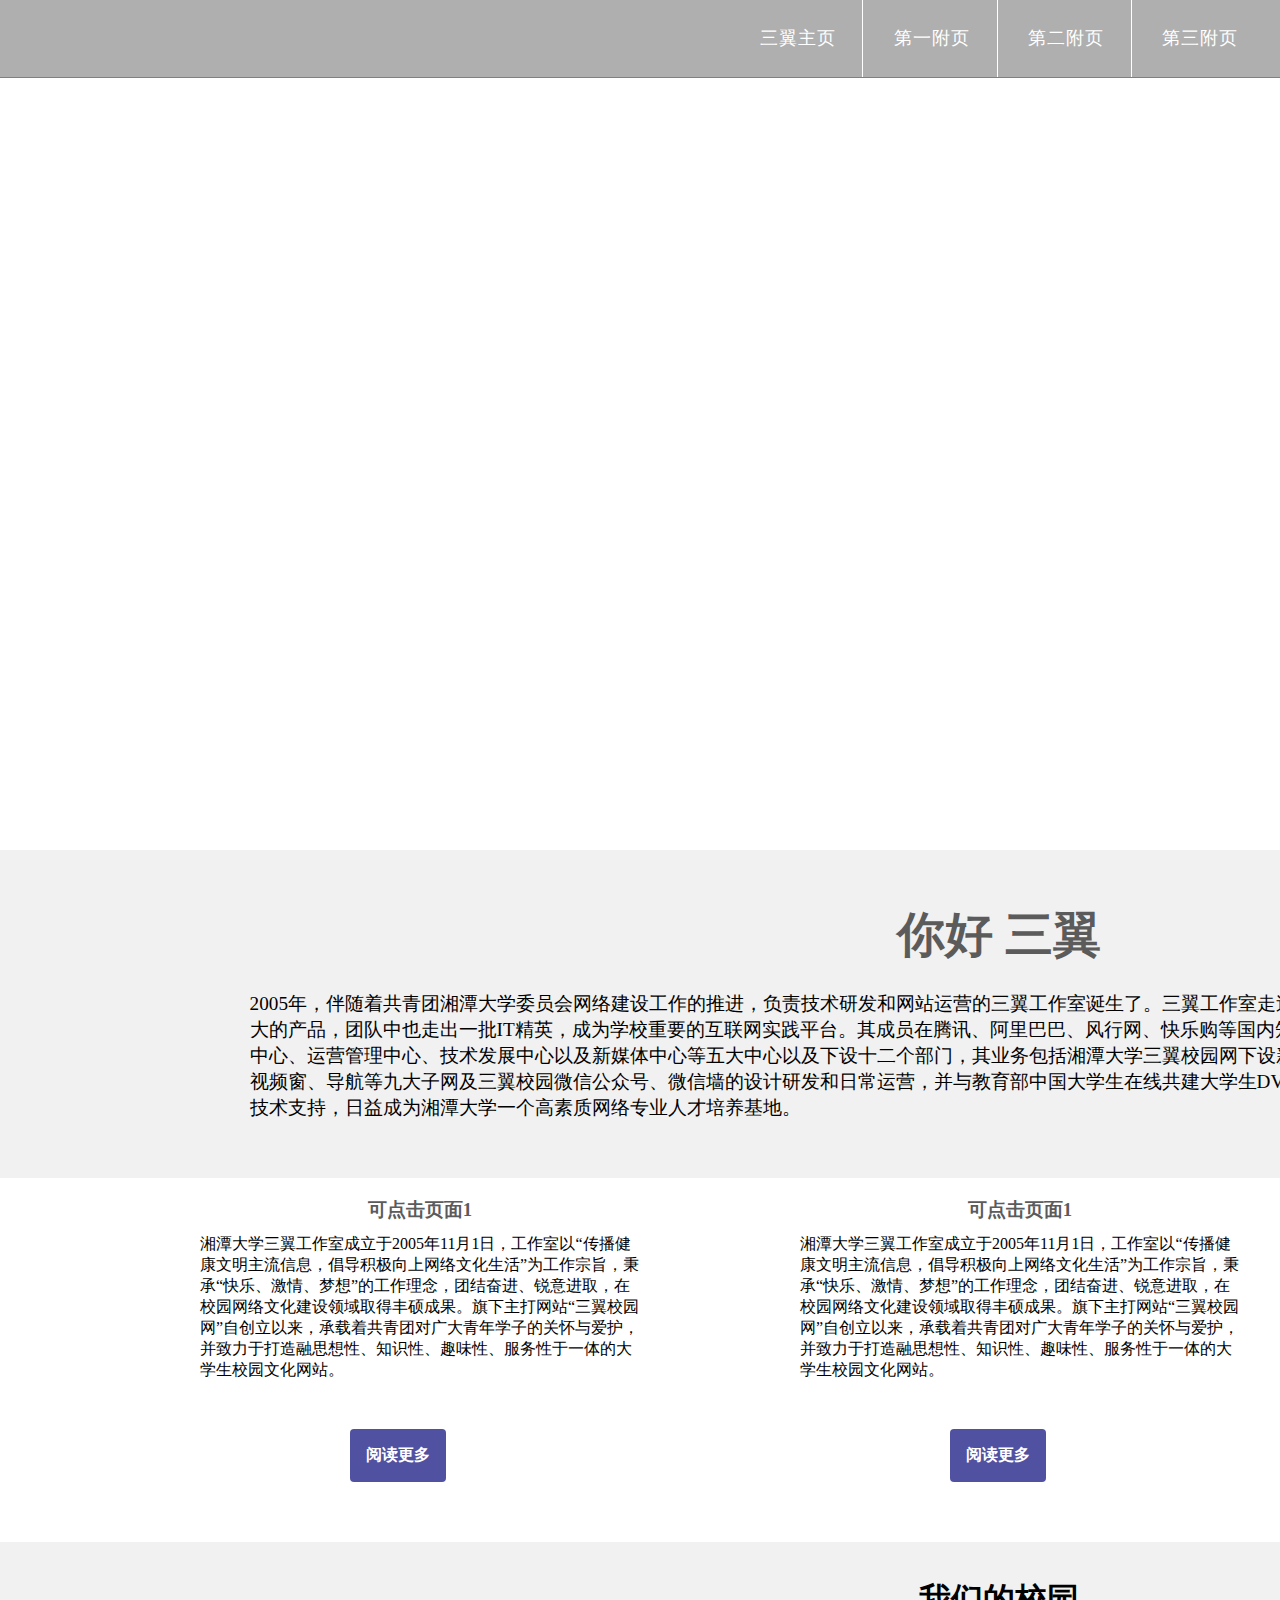
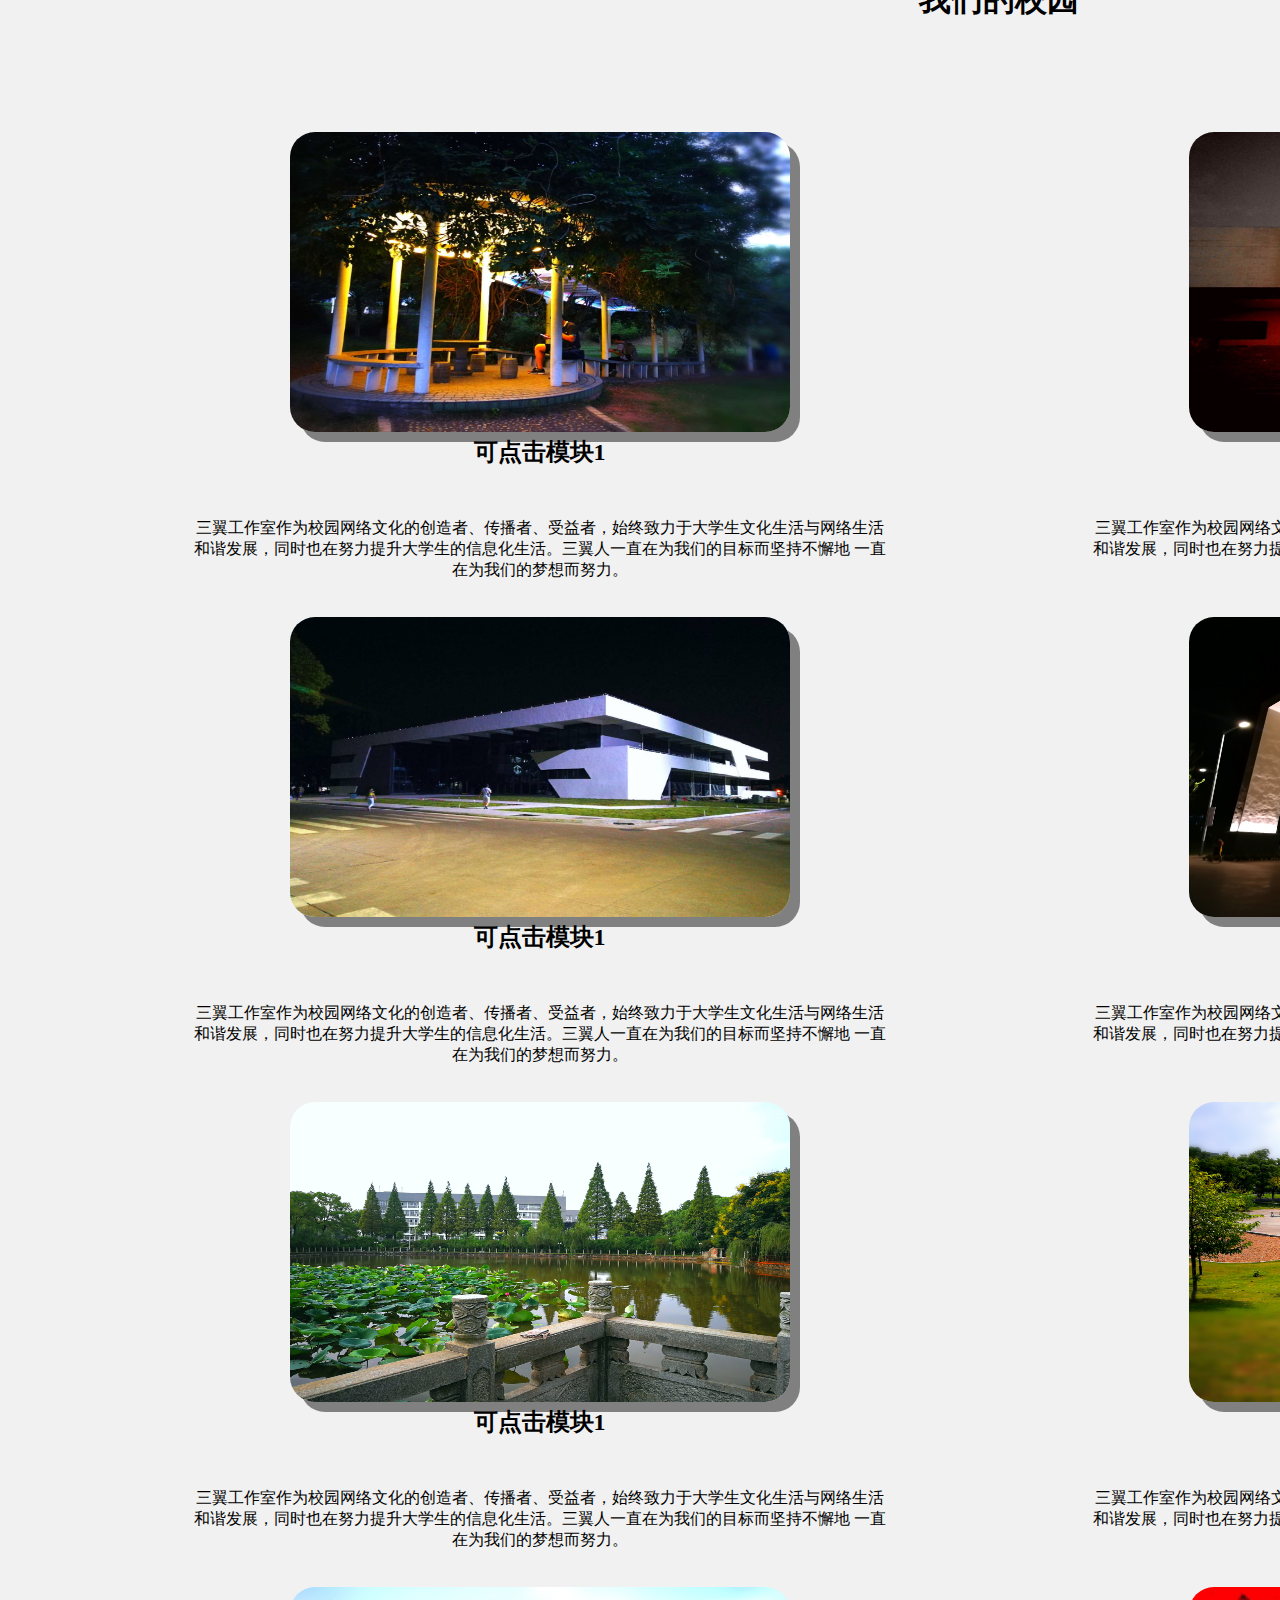
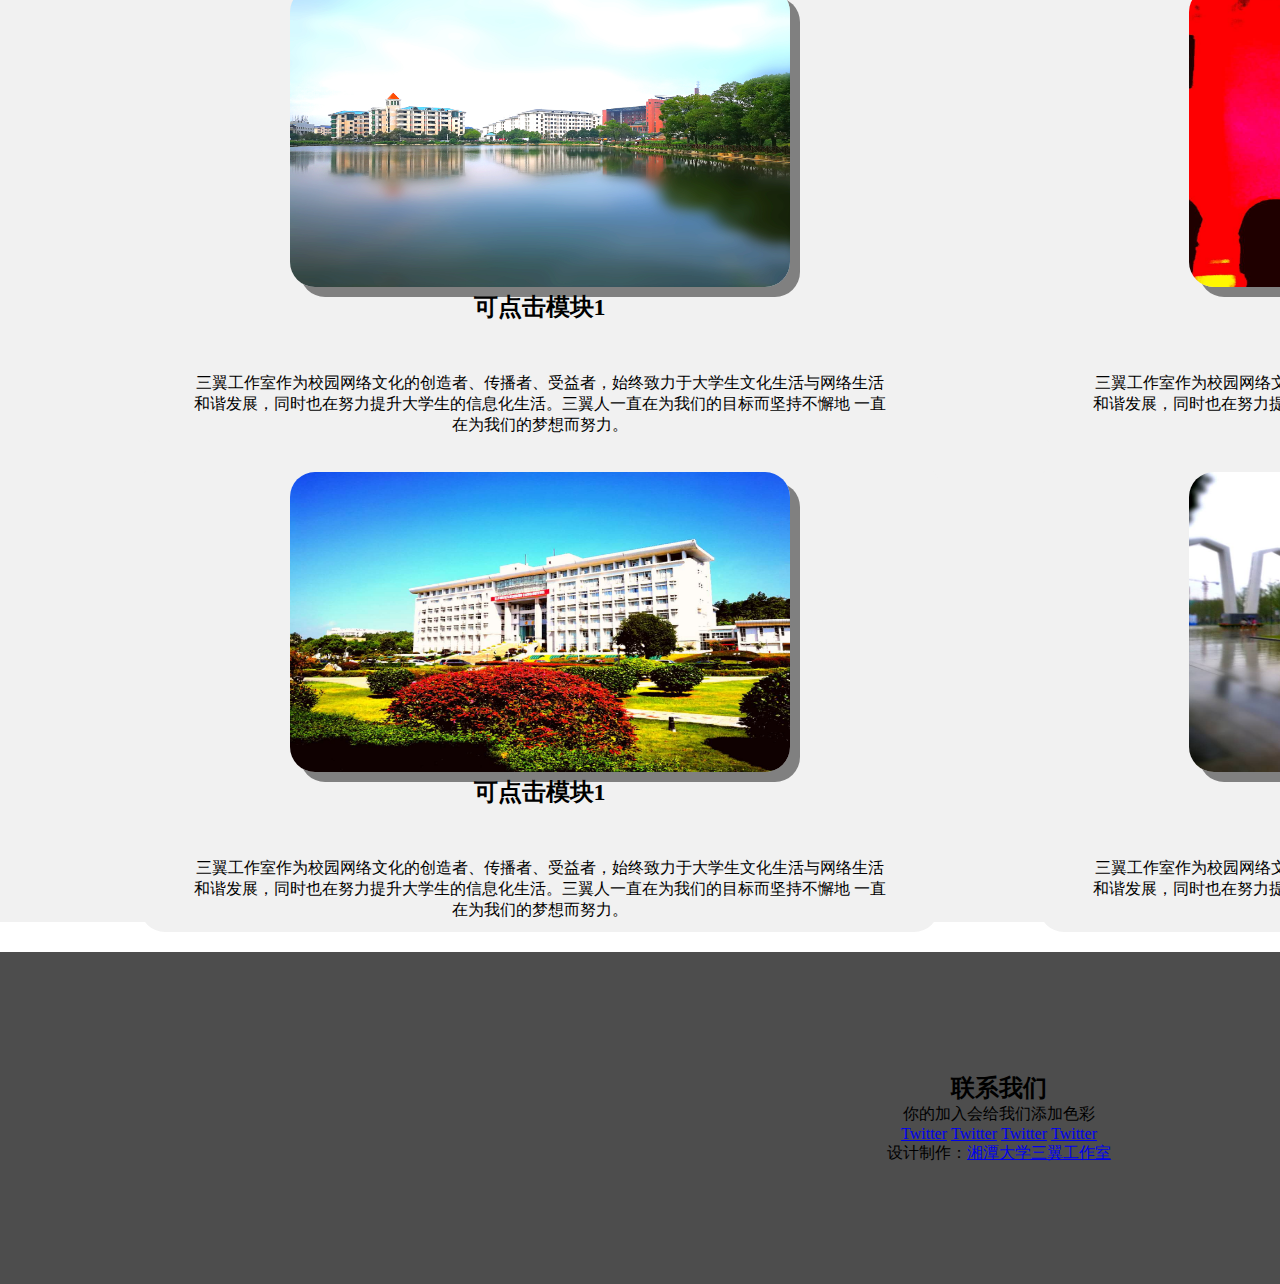
==== index.html @ d040e648 "Add files via upload" ====
<!DOCTYPE html>
<html>
<head>
	<title>三翼-校园</title>
	<meta charset="utf-8">
	<link rel="stylesheet" type="text/css" href="css/css01.css"/>

</head>
<body class="homepage">
		<!-- 头部 -->
		<div id="header">
			<div id="nav-wrapper"> 
				<!-- 链接 -->
				<nav id="nav">
					<ul>
						<li class="active"><a href="index.html">三翼主页</a></li>
						<li><a href="#">第一附页</a></li>
						<li><a href="#">第二附页</a></li>
						<li><a href="#">第三附页</a></li>
					</ul>
				</nav>
			</div>
			
			<div class="containe0"> 
				
				<!-- 三翼标志 -->
				<div id="logo">
					<h1><a href="#">三翼·校园</a></h1>
					<br>
					<span class="tag">制作者：苏梓鑫</span>
				</div>
			</div>
		</div>

	<!-- 特色 -->
		<div id="featured" style="background-color: #f1f1f1">
			<div class="container1">


					<h2 style="text-align: center; font-size: 3em;">你好 三翼</h2>
					<p class="p1">
						2005年，伴随着共青团湘潭大学委员会网络建设工作的推进，负责技术研发和网站运营的三翼工作室诞生了。三翼工作室走过十一载春秋，研发并运营了一系列服务师生，服务湘大的产品，团队中也走出一批IT精英，成为学校重要的互联网实践平台。其成员在腾讯、阿里巴巴、风行网、快乐购等国内知名互联网企业工作。其下设行政管理中心、信息传播中心、运营管理中心、技术发展中心以及新媒体中心等五大中心以及下设十二个部门，其业务包括湘潭大学三翼校园网下设新闻、资讯、七点、电台、二手街、文库、静态电影、视频窗、导航等九大子网及三翼校园微信公众号、微信墙的设计研发和日常运营，并与教育部中国大学生在线共建大学生DV网，并为湘潭大学学工在线、校友会网、团委网等提供技术支持，日益成为湘潭大学一个高素质网络专业人才培养基地。
					</p>
					

					<div class="row">
						<div class="u">
							<h3>可点击页面1</h3>
							<p>湘潭大学三翼工作室成立于2005年11月1日，工作室以“传播健康文明主流信息，倡导积极向上网络文化生活”为工作宗旨，秉承“快乐、激情、梦想”的工作理念，团结奋进、锐意进取，在校园网络文化建设领域取得丰硕成果。旗下主打网站“三翼校园网”自创立以来，承载着共青团对广大青年学子的关怀与爱护，并致力于打造融思想性、知识性、趣味性、服务性于一体的大学生校园文化网站。</p>
							<a href="#" class="button1">阅读更多</a>
						</div>

						<div class="u">
							<h3>可点击页面1</h3>
							<p>湘潭大学三翼工作室成立于2005年11月1日，工作室以“传播健康文明主流信息，倡导积极向上网络文化生活”为工作宗旨，秉承“快乐、激情、梦想”的工作理念，团结奋进、锐意进取，在校园网络文化建设领域取得丰硕成果。旗下主打网站“三翼校园网”自创立以来，承载着共青团对广大青年学子的关怀与爱护，并致力于打造融思想性、知识性、趣味性、服务性于一体的大学生校园文化网站。</p>
							<a href="#" class="button1">阅读更多</a>
						</div>

						<div class="u">
							<h3>可点击页面1</h3>
							<p>湘潭大学三翼工作室成立于2005年11月1日，工作室以“传播健康文明主流信息，倡导积极向上网络文化生活”为工作宗旨，秉承“快乐、激情、梦想”的工作理念，团结奋进、锐意进取，在校园网络文化建设领域取得丰硕成果。旗下主打网站“三翼校园网”自创立以来，承载着共青团对广大青年学子的关怀与爱护，并致力于打造融思想性、知识性、趣味性、服务性于一体的大学生校园文化网站。</p>
							<a href="#" class="button1">阅读更多</a>
						</div>


					</div>
			</div>
		</div>
		
			
	<!-- 主要内容 -->


		<div class="main"  >
			<br><br>
			<h1 style="text-align: center;">我们的校园</h2>



				<aside id="left">
				<div class="img">
			<a href="#" class="image2"><img src="img/light.jpg" width="500px" height="300px"   alt="图片加载失败"></a><br>
				<header>
					<h2>可点击模块1</h2>
				</header>
				<p>三翼工作室作为校园网络文化的创造者、传播者、受益者，始终致力于大学生文化生活与网络生活和谐发展，同时也在努力提升大学生的信息化生活。三翼人一直在为我们的目标而坚持不懈地	一直在为我们的梦想而努力。</p>
		</div>

		<div class="img">
			<a href="#" class="image2"><img src="img/canteen.jpg" width="500px" height="300px"   alt="图片加载失败"></a><br>
				<header>
					<h2>可点击模块1</h2>
				</header>
				<p>三翼工作室作为校园网络文化的创造者、传播者、受益者，始终致力于大学生文化生活与网络生活和谐发展，同时也在努力提升大学生的信息化生活。三翼人一直在为我们的目标而坚持不懈地	一直在为我们的梦想而努力。</p>
		</div>
		<div class="img">
			<a href="#" class="image1"><img src="img/bird.jpg" width="500px" height="300px"   alt="图片加载失败"></a><br>
				<header>
					<h2>可点击模块1</h2>
				</header>
				<p>三翼工作室作为校园网络文化的创造者、传播者、受益者，始终致力于大学生文化生活与网络生活和谐发展，同时也在努力提升大学生的信息化生活。三翼人一直在为我们的目标而坚持不懈地	一直在为我们的梦想而努力。</p>
		</div>

		<div class="img">
			<a href="#" class="image1"><img src="img/lake.jpg" width="500px" height="300px"  alt="图片加载失败"></a><br>
				<header>
					<h2>可点击模块1</h2>
				</header>
				<p>三翼工作室作为校园网络文化的创造者、传播者、受益者，始终致力于大学生文化生活与网络生活和谐发展，同时也在努力提升大学生的信息化生活。三翼人一直在为我们的目标而坚持不懈地	一直在为我们的梦想而努力。</p>
		</div>

		<div class="img">
			<a href="#" class="image1"><img src="img/library.jpg" width="500px" height="300px"   alt="图片加载失败"></a><br>
				<header>
					<h2>可点击模块1</h2>
				</header>
				<p>三翼工作室作为校园网络文化的创造者、传播者、受益者，始终致力于大学生文化生活与网络生活和谐发展，同时也在努力提升大学生的信息化生活。三翼人一直在为我们的目标而坚持不懈地	一直在为我们的梦想而努力。</p>
		</div>

				</aside>
				<aside id="right">
				<div class="img">
			<a href="#" class="image1"><img src="img/club.jpg" width="500px" height="300px"   alt="图片加载失败"></a><br>
				<header>
					<h2>可点击模块1</h2>
				</header>
				<p>三翼工作室作为校园网络文化的创造者、传播者、受益者，始终致力于大学生文化生活与网络生活和谐发展，同时也在努力提升大学生的信息化生活。三翼人一直在为我们的目标而坚持不懈地	一直在为我们的梦想而努力。</p>
		</div>
		<div class="img">
			<a href="#" class="image1"><img src="img/gate.jpg" width="500px" height="300px"   alt="图片加载失败"></a><br>
				<header>
					<h2>可点击模块1</h2>
				</header>
				<p>三翼工作室作为校园网络文化的创造者、传播者、受益者，始终致力于大学生文化生活与网络生活和谐发展，同时也在努力提升大学生的信息化生活。三翼人一直在为我们的目标而坚持不懈地	一直在为我们的梦想而努力。</p>
		</div>

		<div class="img">
			<a href="#" class="image1"><img src="img/ground.jpg" width="500px" height="300px"  alt="图片加载失败"></a><br>
				<header>
					<h2>可点击模块1</h2>
				</header>
				<p>三翼工作室作为校园网络文化的创造者、传播者、受益者，始终致力于大学生文化生活与网络生活和谐发展，同时也在努力提升大学生的信息化生活。三翼人一直在为我们的目标而坚持不懈地	一直在为我们的梦想而努力。</p>
		</div>

		<div class="img">
			<a href="#" class="image3"><img src="img/believe.jpg" width="500px" height="300px"  alt="图片加载失败"></a><br>
				<header>
					<h2>可点击模块1</h2>
				</header>
				<p>三翼工作室作为校园网络文化的创造者、传播者、受益者，始终致力于大学生文化生活与网络生活和谐发展，同时也在努力提升大学生的信息化生活。三翼人一直在为我们的目标而坚持不懈地	一直在为我们的梦想而努力。</p>
		</div>
		<div class="img">
			<a href="#" class="image3"><img src="img/solider.jpg" width="500px" height="300px"  alt="图片加载失败"></a><br>
				<header>
					<h2>可点击模块1</h2>
				</header>
				<p>三翼工作室作为校园网络文化的创造者、传播者、受益者，始终致力于大学生文化生活与网络生活和谐发展，同时也在努力提升大学生的信息化生活。三翼人一直在为我们的目标而坚持不懈地	一直在为我们的梦想而努力。</p>
		</div>
				</aside>


		
		
</div>
						
					





	<!-- 引脚 -->
		<div id="footer">
			<div class="container">
				<section>
					<header>
						<h2>联系我们</h2>
						<span class="byline">你的加入会给我们添加色彩</span>
					</header>
					<ul class="contact">
						<li><a href="#" class="fa fa-twitter"><span>Twitter</span></a></li>
						<li><a href="#" class="fa fa-twitter"><span>Twitter</span></a></li>
						<li><a href="#" class="fa fa-twitter"><span>Twitter</span></a></li>
						<li><a href="#" class="fa fa-twitter"><span>Twitter</span></a></li>
					</ul>
				</section>
			</div>
			<div id="copyright">
			<div class="container">
				设计制作：<a href="#">湘潭大学三翼工作室</a>
			</div>
		</div>

		</div>
		<hr/>

	<!-- 版权 -->
		
</body>
</html>
---- css/css01.css ----
*{
	margin: 0;
	padding: 0;
}

/*基础*/
body{
	/*background:#F5F5F5;*/
	margin: 0 auto;
	width: 1998px;
}






/*主体*/
/*header*/

#header
{
	padding: 18em 10em 20em 10em;
	position: relative;
	background: url(../gate.jpg) no-repeat top center;
	background-attachment: fixed;
	background-size: cover;
	text-align:center;
}

#header:before
{
    position: absolute;
    left: 0;
    top: 0;
    width: 100%;
    height: 100%;
    background: rgba(64,64,64,0.1);
}


.homepage #header
{
	position: 12em 0 10em 0;
}

/*logo*/

#logo
{
	position: relative;
	z-index: 1;
}

#logo h1
{
}

#logo a
{
	display: inline-block;
	text-decoration: none;
	font-weight: 200;
	line-height: 1em;
	font-size: 6em;
	color:#fff;
	letter-spacing: -0.05em;
	font-family: Microsoft JhengHei;
	margin: 0 0 0 0;
	font-weight: border;
}

#logo span
{
	position: relative;
	top: 10px;
	font-size:1.5em;
	color: #fff;
	font-weight: bolder;
}


.p1
{
	margin-left: 8em;
	margin-right: 8em;
	padding-left: 15em;
	padding-right: 15em;
	font-size: 1.2em;
}

/*nav*/
#nav
{
}

#nav-wrapper
{	
	background: rgba(96,96,96,0.5);
	position: absolute;
	top: 0;
	left: 0;
	width: 100%;
	border-bottom: 1px grey solid;
}

#nav > ul
{
	margin: 0;
	padding: 0;
	text-align: center;
}

#nav > ul > li
{
	display: inline-block;
	border-right: 1px  white solid;
}

#nav > ul > li:last-child
{
	padding-right: 0;
	border-right: none;
}

#nav > ul > li > a
{
	display: inline-block;
	padding: 1.5em 1.5em;
	letter-spacing: 0.06em;
	text-decoration: none;
	font-size: 1.1em;
	color: #fff;


}

#nav li.active a
{
	color: #fff;
}

#nav > ul > li > ul
{
	display: none;
}

#feature
{
	padding:1.5em 0;
	font-size: 1.6em;

}

#feature .container
{
	margin-bottom: 3em;
}

#feature p
{
	line-height: 2em;
	font-size: 1.2em;
	text-align: center;
}

.row .u
{
/*	border:1px grey solid;*/
	display: inline-block;
	/*overflow: hidden;*/
	float: left;
	width: 600px;
	position: relative;
	left: 120px;
}

.u h3
{
	color: #5b5b5b;
	font-weight: bolder;
	padding-top: 1em;
	padding-bottom: 0.6em;
	text-align: center;
}

.button1
{
	display: inline-block;
	color: white;
	background-color: #5151a2;
	text-decoration: none;
	font-weight: bolder;
	position: relative;
	left: 220px;
	padding:1em 1em 1em 1em;
	border-radius: 0.25em;
	margin: 0px 10px 10px 10px;
}



 .container1 h2 
{
	padding-top: 1.1em;
	padding-bottom: 0.5em;
	color: #5b5b5b;
	font-family: Microsoft JhengHei;
}

.container1 p
{
	padding-right: 5em;
	padding-left: 5em;
	font-family: Microsoft JhengHei;
	padding-bottom: 3em;
}

/*.u1
{
	padding: 50px 10px 10px 50px;
	display: inline-block;
	float: left;
	position: relative;
	overflow: hidden;
	width: 200px;
	height: 150px;
}*/
.main
{
	display: inline-block;
	clear: left;
	background-color: #f1f1f1;
	/*border:2px red solid;*/
	/*z-index:-1;*/
	position: relative;
	top: 50px;
	font-family: Microsoft JhengHei;
	border-radius:(25px 25px 0 0)
}

.img
{
	/*border:2px blue solid;*/
	width: 80%;
	height: 450px;
	padding: 10px 0px 10px 0px;
	/*margin-bottom: 0px;*/
	display: inline-block;
	float: left;
	overflow: hidden;
	text-align: center;
	position: relative;
	top: 100px;
	left: 90px;
	background-color:  #f1f1f1;
	margin-left:0px;
	margin-bottom: 15px;
	/*box-shadow: 15px 20px black;*/
	border-radius:25px;
	/*background-color: grey;*/
}

.img img
{
	border-radius: 25px;
	box-shadow: 10px 10px grey;
}



.main p
{
	padding: 50px 50px 50px 50px;

}



/*引脚*/

#footer
{
	font-family: Microsoft JhengHei;
	position: relative;
	bottom: -80px;
	background-color: #4d4d4d;
	/*border:2px red solid;*/
	clear: left;
	padding-bottom: 50px;
	margin-bottom:0px;
	text-align: center;
	padding: 120px 0 120px 0;
	text-decoration: none;
}

li
{
	display: inline-block;
}


/*版权*/

#copyright .copyright
{
	text-align: center;
	position: relative;
	display: inline-block;
	background-color: yellow;
	text-decoration: none;
}


#left,#right
		{
			float: left;
			text-align: center;
			height:2500px;

		}

		#left
		{
			width: 50%;
			background-color:#f1f1f1;
			/*background-image: url(../bondconstruct.jpg);*/
			position: relative;
			left: 50px;

		}

		#right
		{
			width: 50%;
			background-color:#f1f1f1;
			/*background-image: url(../bondconstruct.jpg);*/
			position: relative;
			right: 50px;
		}
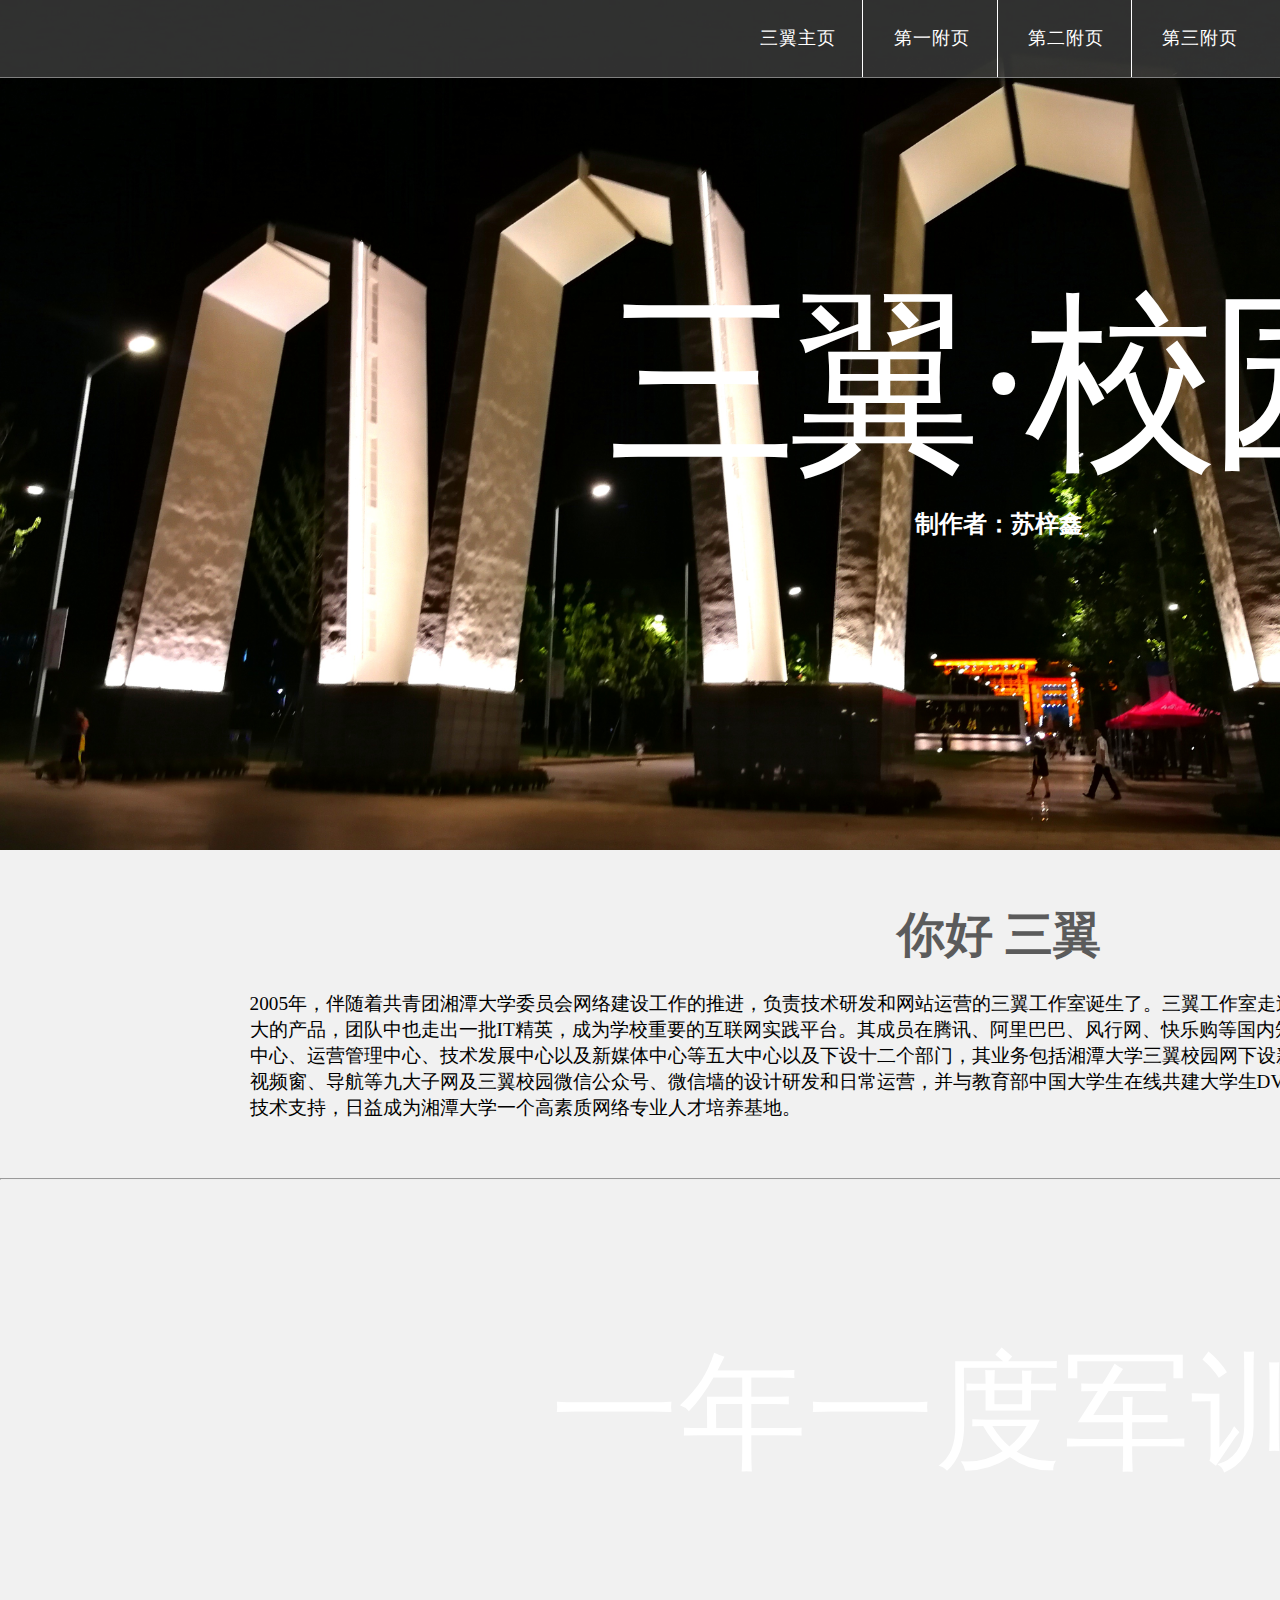
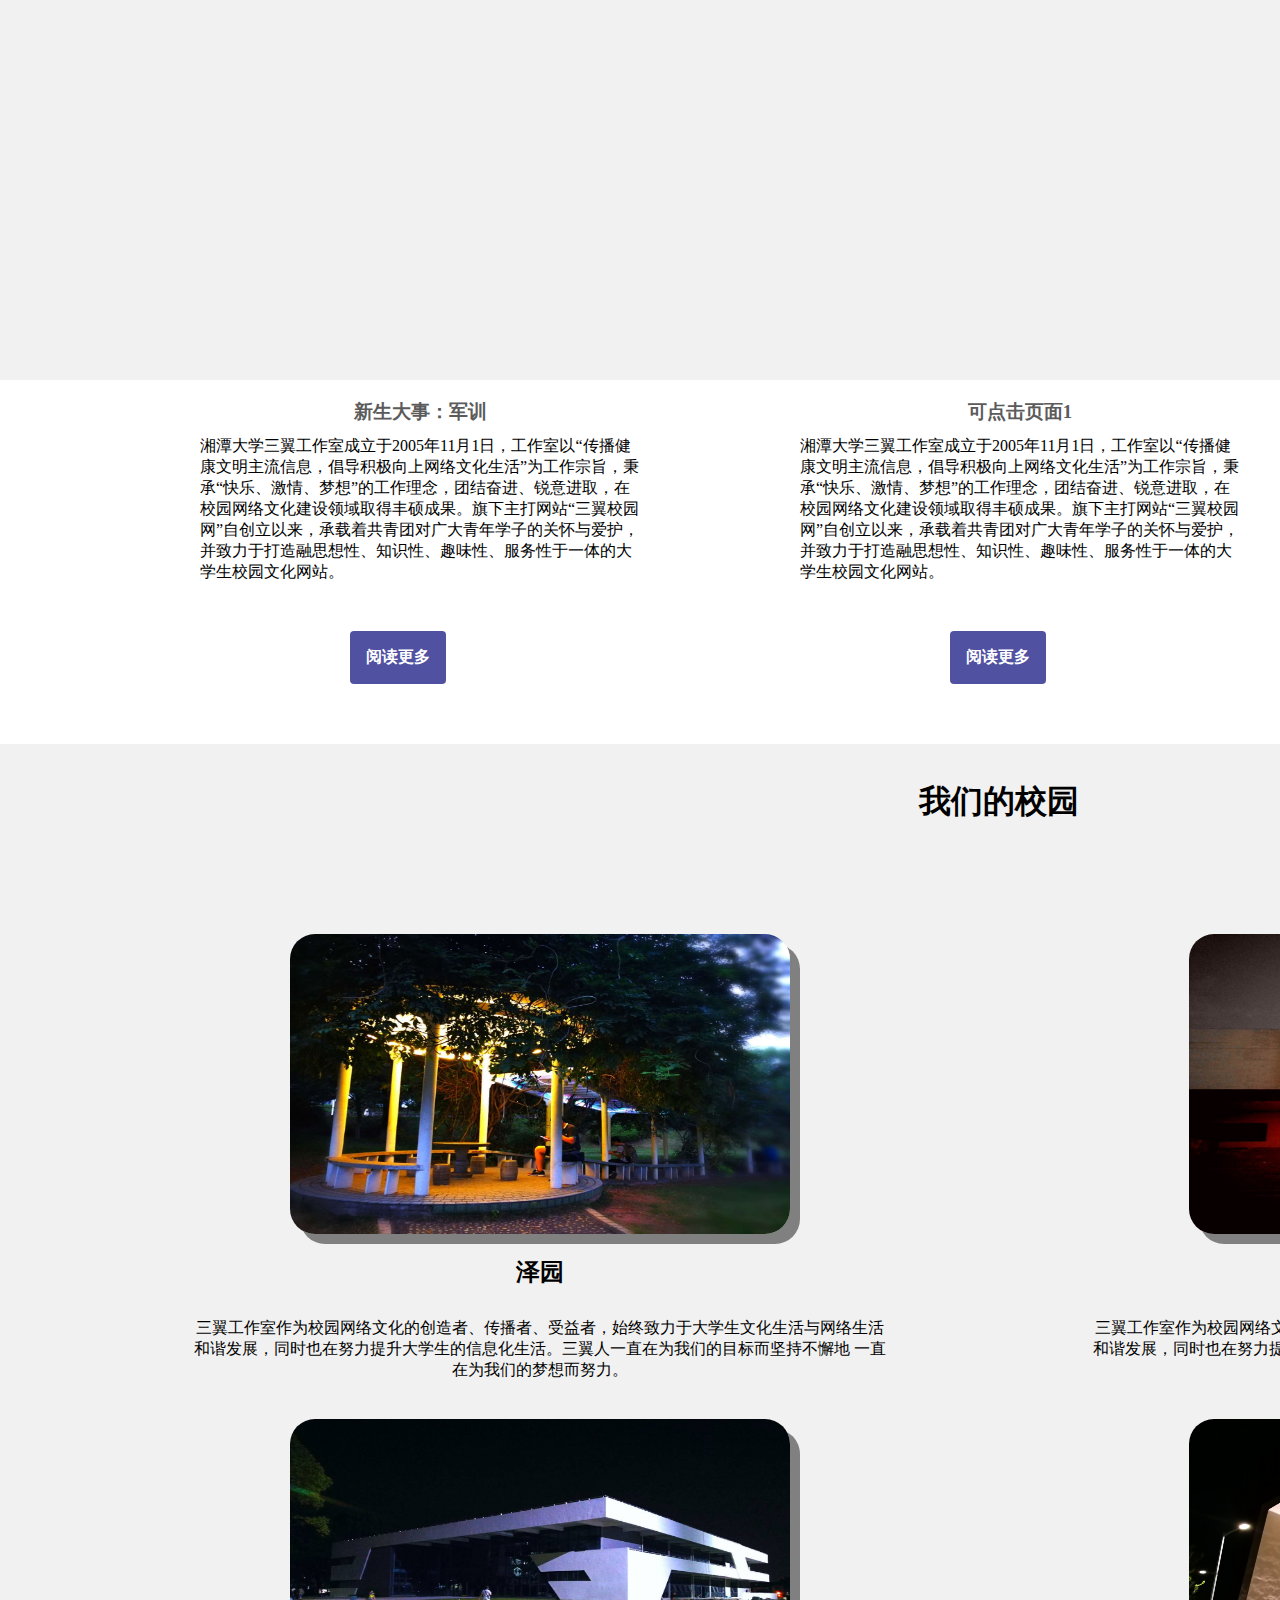
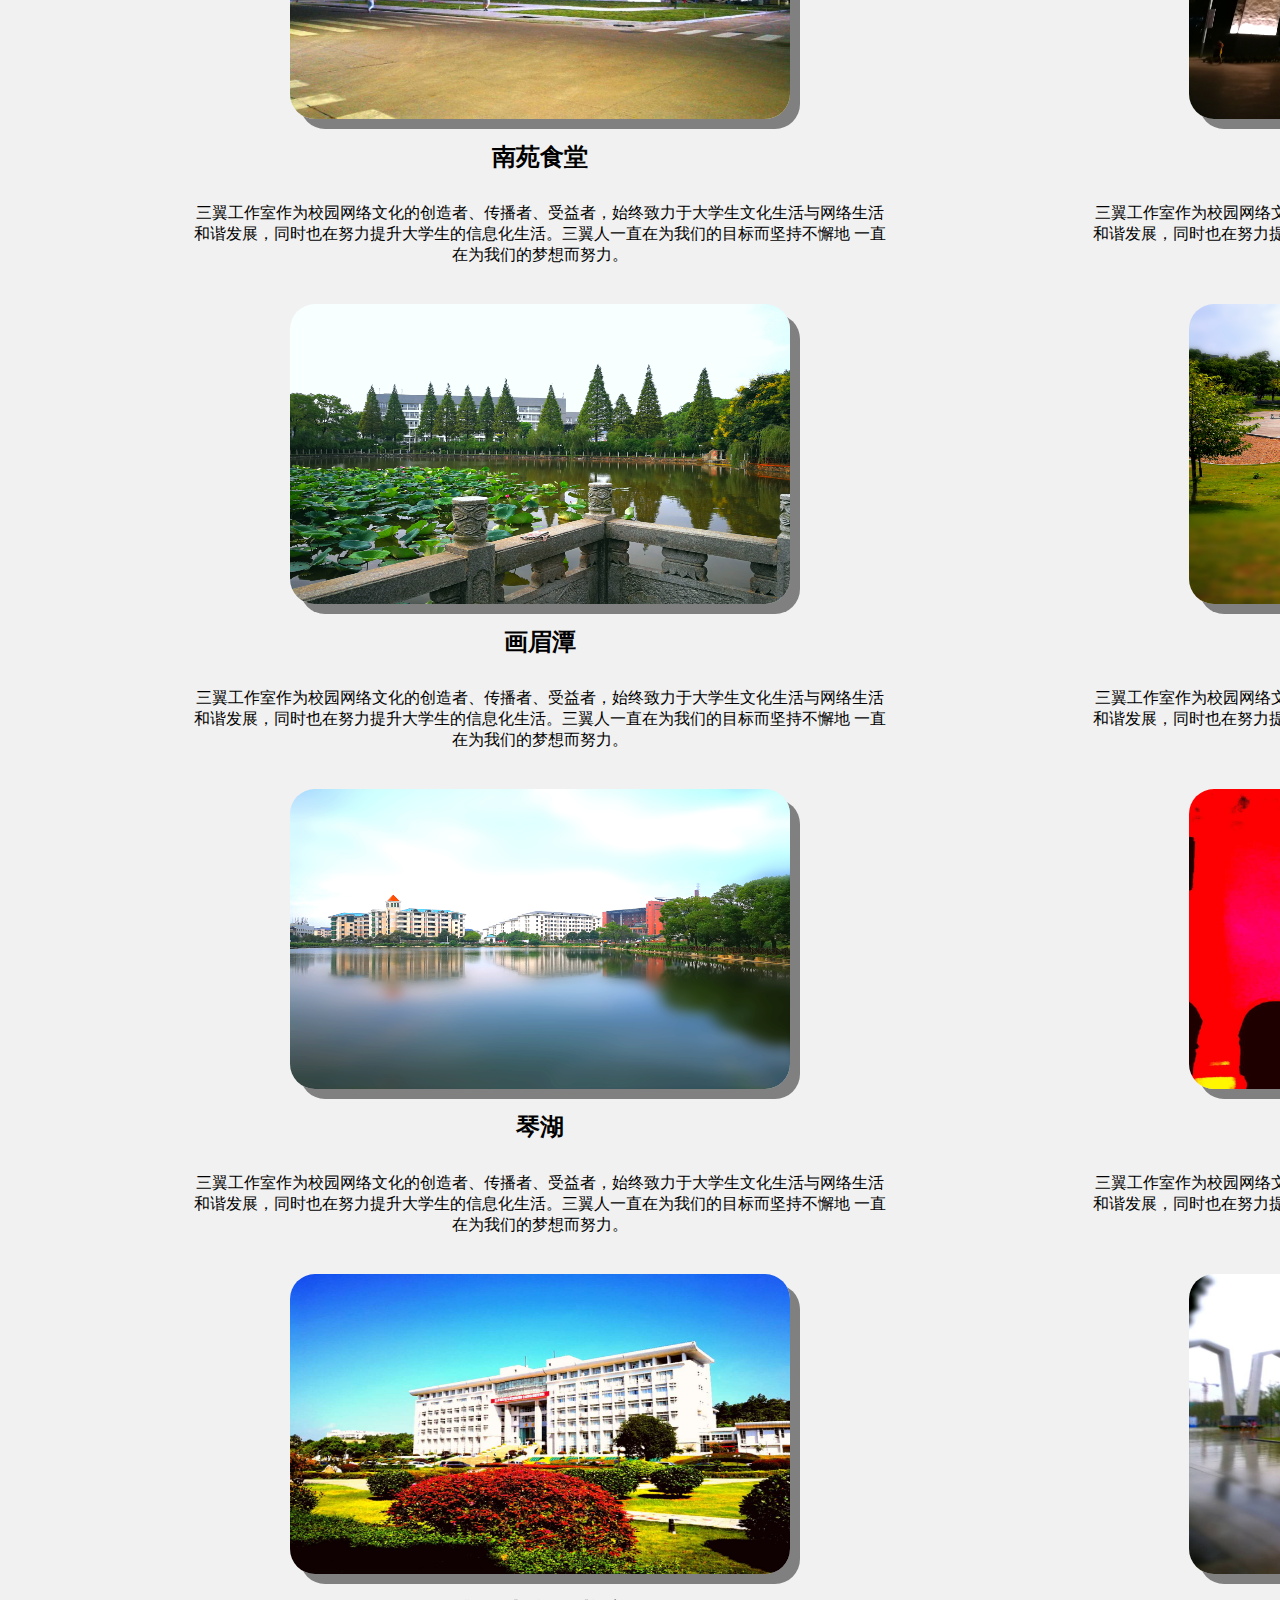
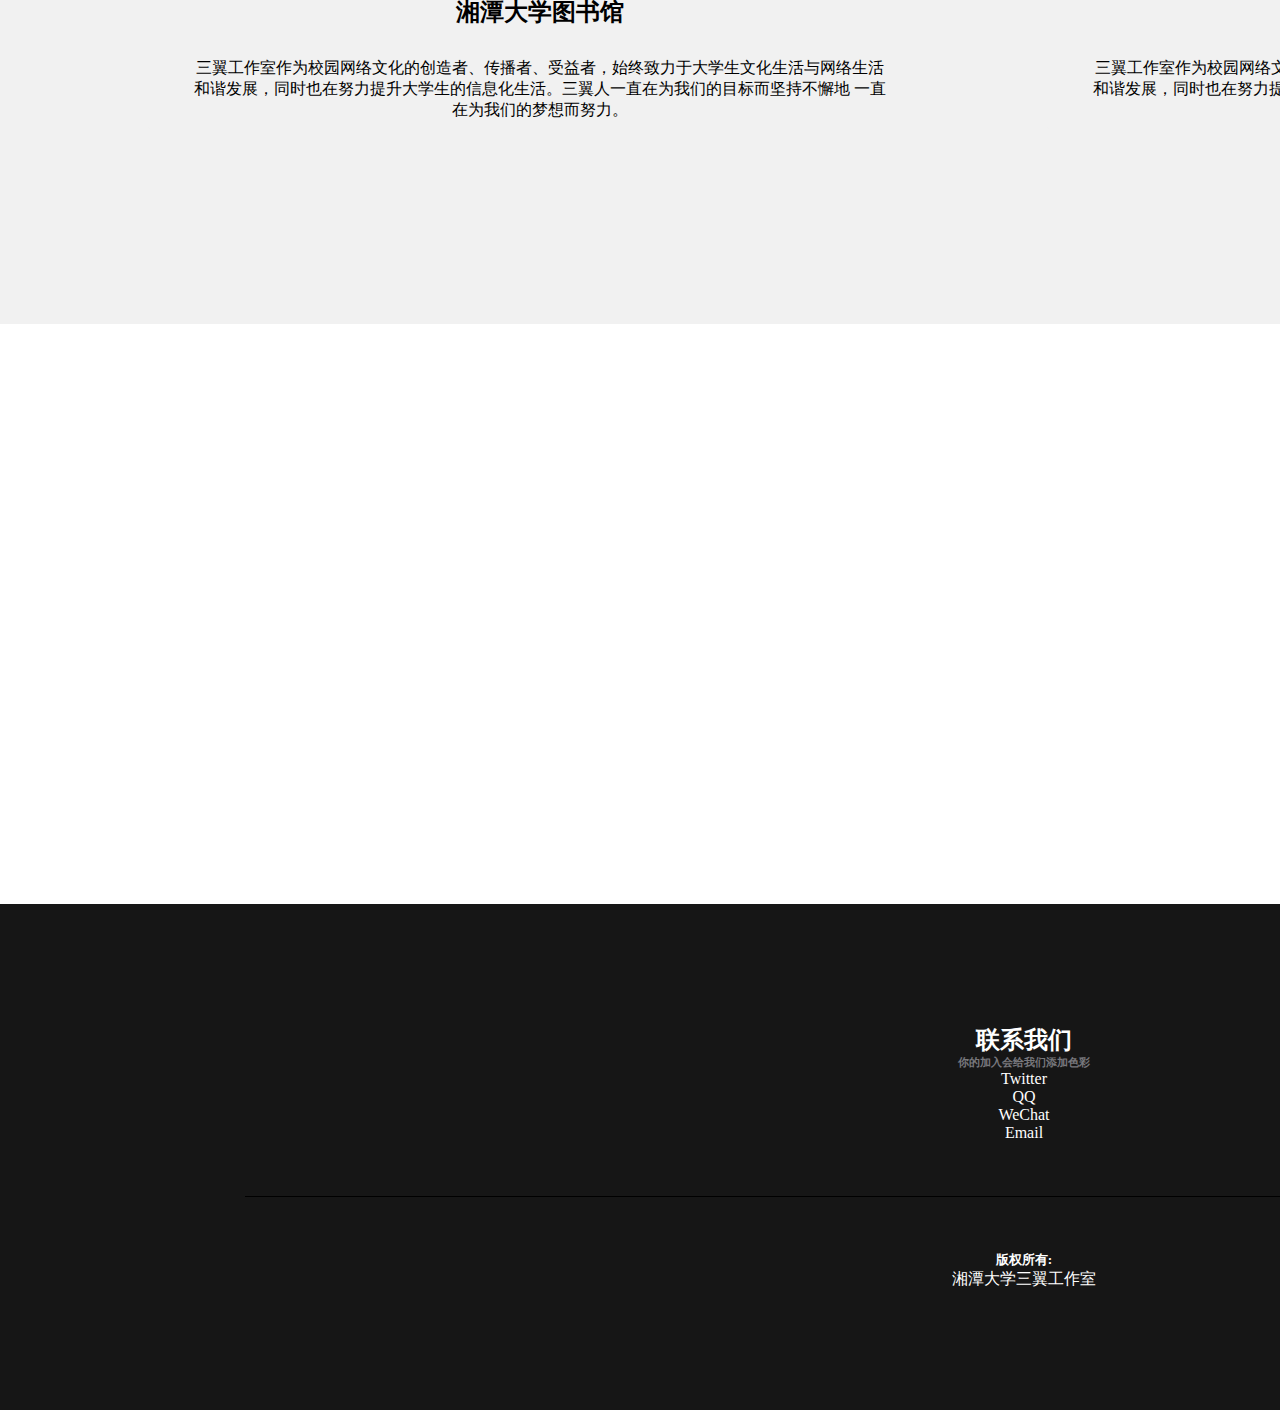
==== commit ebd5fd90: "try0" ====
--- a/index.html
+++ b/index.html
@@ -41,9 +41,20 @@
 					<p class="p1">
 						2005年，伴随着共青团湘潭大学委员会网络建设工作的推进，负责技术研发和网站运营的三翼工作室诞生了。三翼工作室走过十一载春秋，研发并运营了一系列服务师生，服务湘大的产品，团队中也走出一批IT精英，成为学校重要的互联网实践平台。其成员在腾讯、阿里巴巴、风行网、快乐购等国内知名互联网企业工作。其下设行政管理中心、信息传播中心、运营管理中心、技术发展中心以及新媒体中心等五大中心以及下设十二个部门，其业务包括湘潭大学三翼校园网下设新闻、资讯、七点、电台、二手街、文库、静态电影、视频窗、导航等九大子网及三翼校园微信公众号、微信墙的设计研发和日常运营，并与教育部中国大学生在线共建大学生DV网，并为湘潭大学学工在线、校友会网、团委网等提供技术支持，日益成为湘潭大学一个高素质网络专业人才培养基地。
 					</p>
-					
+					<hr>
+
+					<a href="#"><div class="middle">
+						<div><br>一年一度军训季</div>
+					</div>
+					</a>
 
 					<div class="row">
+						<div class="u">
+							<h3>新生大事：军训</h3>
+							<p>湘潭大学三翼工作室成立于2005年11月1日，工作室以“传播健康文明主流信息，倡导积极向上网络文化生活”为工作宗旨，秉承“快乐、激情、梦想”的工作理念，团结奋进、锐意进取，在校园网络文化建设领域取得丰硕成果。旗下主打网站“三翼校园网”自创立以来，承载着共青团对广大青年学子的关怀与爱护，并致力于打造融思想性、知识性、趣味性、服务性于一体的大学生校园文化网站。</p>
+							<a href="#" class="button1">阅读更多</a>
+						</div>
+
 						<div class="u">
 							<h3>可点击页面1</h3>
 							<p>湘潭大学三翼工作室成立于2005年11月1日，工作室以“传播健康文明主流信息，倡导积极向上网络文化生活”为工作宗旨，秉承“快乐、激情、梦想”的工作理念，团结奋进、锐意进取，在校园网络文化建设领域取得丰硕成果。旗下主打网站“三翼校园网”自创立以来，承载着共青团对广大青年学子的关怀与爱护，并致力于打造融思想性、知识性、趣味性、服务性于一体的大学生校园文化网站。</p>
@@ -56,12 +67,6 @@
 							<a href="#" class="button1">阅读更多</a>
 						</div>
 
-						<div class="u">
-							<h3>可点击页面1</h3>
-							<p>湘潭大学三翼工作室成立于2005年11月1日，工作室以“传播健康文明主流信息，倡导积极向上网络文化生活”为工作宗旨，秉承“快乐、激情、梦想”的工作理念，团结奋进、锐意进取，在校园网络文化建设领域取得丰硕成果。旗下主打网站“三翼校园网”自创立以来，承载着共青团对广大青年学子的关怀与爱护，并致力于打造融思想性、知识性、趣味性、服务性于一体的大学生校园文化网站。</p>
-							<a href="#" class="button1">阅读更多</a>
-						</div>
-
 
 					</div>
 			</div>
@@ -71,7 +76,7 @@
 	<!-- 主要内容 -->
 
 
-		<div class="main"  >
+		<div class="main">
 			<br><br>
 			<h1 style="text-align: center;">我们的校园</h2>
 
@@ -81,7 +86,8 @@
 				<div class="img">
 			<a href="#" class="image2"><img src="img/light.jpg" width="500px" height="300px"   alt="图片加载失败"></a><br>
 				<header>
-					<h2>可点击模块1</h2>
+					<br>
+					<h2>泽园</h2>
 				</header>
 				<p>三翼工作室作为校园网络文化的创造者、传播者、受益者，始终致力于大学生文化生活与网络生活和谐发展，同时也在努力提升大学生的信息化生活。三翼人一直在为我们的目标而坚持不懈地	一直在为我们的梦想而努力。</p>
 		</div>
@@ -89,14 +95,16 @@
 		<div class="img">
 			<a href="#" class="image2"><img src="img/canteen.jpg" width="500px" height="300px"   alt="图片加载失败"></a><br>
 				<header>
-					<h2>可点击模块1</h2>
+					<br>
+					<h2>南苑食堂</h2>
 				</header>
 				<p>三翼工作室作为校园网络文化的创造者、传播者、受益者，始终致力于大学生文化生活与网络生活和谐发展，同时也在努力提升大学生的信息化生活。三翼人一直在为我们的目标而坚持不懈地	一直在为我们的梦想而努力。</p>
 		</div>
 		<div class="img">
 			<a href="#" class="image1"><img src="img/bird.jpg" width="500px" height="300px"   alt="图片加载失败"></a><br>
 				<header>
-					<h2>可点击模块1</h2>
+					<br>
+					<h2>画眉潭</h2>
 				</header>
 				<p>三翼工作室作为校园网络文化的创造者、传播者、受益者，始终致力于大学生文化生活与网络生活和谐发展，同时也在努力提升大学生的信息化生活。三翼人一直在为我们的目标而坚持不懈地	一直在为我们的梦想而努力。</p>
 		</div>
@@ -104,7 +112,8 @@
 		<div class="img">
 			<a href="#" class="image1"><img src="img/lake.jpg" width="500px" height="300px"  alt="图片加载失败"></a><br>
 				<header>
-					<h2>可点击模块1</h2>
+					<br>
+					<h2>琴湖</h2>
 				</header>
 				<p>三翼工作室作为校园网络文化的创造者、传播者、受益者，始终致力于大学生文化生活与网络生活和谐发展，同时也在努力提升大学生的信息化生活。三翼人一直在为我们的目标而坚持不懈地	一直在为我们的梦想而努力。</p>
 		</div>
@@ -112,7 +121,8 @@
 		<div class="img">
 			<a href="#" class="image1"><img src="img/library.jpg" width="500px" height="300px"   alt="图片加载失败"></a><br>
 				<header>
-					<h2>可点击模块1</h2>
+					<br>
+					<h2>湘潭大学图书馆</h2>
 				</header>
 				<p>三翼工作室作为校园网络文化的创造者、传播者、受益者，始终致力于大学生文化生活与网络生活和谐发展，同时也在努力提升大学生的信息化生活。三翼人一直在为我们的目标而坚持不懈地	一直在为我们的梦想而努力。</p>
 		</div>
@@ -122,14 +132,16 @@
 				<div class="img">
 			<a href="#" class="image1"><img src="img/club.jpg" width="500px" height="300px"   alt="图片加载失败"></a><br>
 				<header>
-					<h2>可点击模块1</h2>
+					<br>
+					<h2>湘潭大学俱乐部</h2>
 				</header>
 				<p>三翼工作室作为校园网络文化的创造者、传播者、受益者，始终致力于大学生文化生活与网络生活和谐发展，同时也在努力提升大学生的信息化生活。三翼人一直在为我们的目标而坚持不懈地	一直在为我们的梦想而努力。</p>
 		</div>
 		<div class="img">
 			<a href="#" class="image1"><img src="img/gate.jpg" width="500px" height="300px"   alt="图片加载失败"></a><br>
 				<header>
-					<h2>可点击模块1</h2>
+					<br>
+					<h2>湘潭大学三拱门</h2>
 				</header>
 				<p>三翼工作室作为校园网络文化的创造者、传播者、受益者，始终致力于大学生文化生活与网络生活和谐发展，同时也在努力提升大学生的信息化生活。三翼人一直在为我们的目标而坚持不懈地	一直在为我们的梦想而努力。</p>
 		</div>
@@ -137,7 +149,8 @@
 		<div class="img">
 			<a href="#" class="image1"><img src="img/ground.jpg" width="500px" height="300px"  alt="图片加载失败"></a><br>
 				<header>
-					<h2>可点击模块1</h2>
+					<br>
+					<h2>湘潭大学第一田径场</h2>
 				</header>
 				<p>三翼工作室作为校园网络文化的创造者、传播者、受益者，始终致力于大学生文化生活与网络生活和谐发展，同时也在努力提升大学生的信息化生活。三翼人一直在为我们的目标而坚持不懈地	一直在为我们的梦想而努力。</p>
 		</div>
@@ -145,26 +158,35 @@
 		<div class="img">
 			<a href="#" class="image3"><img src="img/believe.jpg" width="500px" height="300px"  alt="图片加载失败"></a><br>
 				<header>
-					<h2>可点击模块1</h2>
+					<br>
+					<h2>三翼成员聚会</h2>
 				</header>
 				<p>三翼工作室作为校园网络文化的创造者、传播者、受益者，始终致力于大学生文化生活与网络生活和谐发展，同时也在努力提升大学生的信息化生活。三翼人一直在为我们的目标而坚持不懈地	一直在为我们的梦想而努力。</p>
 		</div>
 		<div class="img">
 			<a href="#" class="image3"><img src="img/solider.jpg" width="500px" height="300px"  alt="图片加载失败"></a><br>
 				<header>
-					<h2>可点击模块1</h2>
+					<br>
+					<h2>湘潭大学仪仗队</h2>
 				</header>
 				<p>三翼工作室作为校园网络文化的创造者、传播者、受益者，始终致力于大学生文化生活与网络生活和谐发展，同时也在努力提升大学生的信息化生活。三翼人一直在为我们的目标而坚持不懈地	一直在为我们的梦想而努力。</p>
 		</div>
 				</aside>
-
-
-		
-		
 </div>
 						
-					
-
+				
+
+	
+
+			<div class="tweet">
+				<section class="section">
+					<br><br>
+					<h1>&ldquo;相信技术的力量&ldquo;</h1>
+					<h6>三翼技术部</h6>
+			
+				</section>
+			</div>
+		
 
 
 
@@ -174,27 +196,29 @@
 			<div class="container">
 				<section>
 					<header>
-						<h2>联系我们</h2>
-						<span class="byline">你的加入会给我们添加色彩</span>
+						<h2 style="color: white">联系我们</h2>
+						<!-- <span class="byline">你的加入会给我们添加色彩</span> -->
+						<h6  style="color: #78787d">你的加入会给我们添加色彩</h6>
 					</header>
 					<ul class="contact">
-						<li><a href="#" class="fa fa-twitter"><span>Twitter</span></a></li>
-						<li><a href="#" class="fa fa-twitter"><span>Twitter</span></a></li>
-						<li><a href="#" class="fa fa-twitter"><span>Twitter</span></a></li>
-						<li><a href="#" class="fa fa-twitter"><span>Twitter</span></a></li>
+						<li><a href="#" class="fa fa-twitter"><span>Twitter</span></a></li><br>
+						<li><a href="#" class="fa fa-twitter"><span>QQ</span></a></li><br>
+						<li><a href="#" class="fa fa-twitter"><span>WeChat</span></a></li><br>
+						<li><a href="#" class="fa fa-twitter"><span>Email</span></a></li><br><br><br><br>
 					</ul>
 				</section>
 			</div>
-			<div id="copyright">
+		
+		
+
+	<!-- 版权 -->
+
+	<div id="copyright">
 			<div class="container">
-				设计制作：<a href="#">湘潭大学三翼工作室</a>
-			</div>
-		</div>
-
-		</div>
-		<hr/>
-
-	<!-- 版权 -->
+				<br><br><br>
+				<h5 style="color: white;">版权所有:</h5> <a href="#">湘潭大学三翼工作室</a>
+			</div>
+		</div>
 		
 </body>
 </html>
--- a/css/css01.css
+++ b/css/css01.css
@@ -23,7 +23,7 @@
 {
 	padding: 18em 10em 20em 10em;
 	position: relative;
-	background: url(../gate.jpg) no-repeat top center;
+	background: url(../img/gate.jpg) repeat-y top center;
 	background-attachment: fixed;
 	background-size: cover;
 	text-align:center;
@@ -156,6 +156,8 @@
 #feature .container
 {
 	margin-bottom: 3em;
+	text-decoration: none;
+	text-align: center;
 }
 
 #feature p
@@ -269,10 +271,36 @@
 }
 
 
+.middle div
+{
+	font-size: 8em;
+	text-align: center;
+	font-family: Microsoft JhengHei;
+	/*font-weight: bolder;*/
+}
+
+.middle
+{
+	background-image: url("../img/train.jpg");
+	background-size: 1998px;
+	height: 800px;
+}
+
+
+
+
+
+
+
+
+
 
 .main p
 {
 	padding: 50px 50px 50px 50px;
+	display: inline-block;
+	position: relative;
+	bottom: 20px;
 
 }
 
@@ -285,13 +313,13 @@
 	font-family: Microsoft JhengHei;
 	position: relative;
 	bottom: -80px;
-	background-color: #4d4d4d;
+	background-color: #161616;
 	/*border:2px red solid;*/
 	clear: left;
 	padding-bottom: 50px;
 	margin-bottom:0px;
 	text-align: center;
-	padding: 120px 0 120px 0;
+	padding: 120px 0 120px 50px;
 	text-decoration: none;
 }
 
@@ -303,13 +331,15 @@
 
 /*版权*/
 
-#copyright .copyright
-{
-	text-align: center;
-	position: relative;
-	display: inline-block;
-	background-color: yellow;
-	text-decoration: none;
+#copyright
+{
+	border-top: 1px black solid;
+	text-align: center;
+	position: relative;
+	display: inline-block;
+	background-color:#161616;
+	text-decoration: none;
+	width: 80%;
 }
 
 
@@ -317,7 +347,7 @@
 		{
 			float: left;
 			text-align: center;
-			height:2500px;
+			height:2700px;
 
 		}
 
@@ -340,3 +370,34 @@
 			right: 50px;
 		}
 
+
+
+		.tweet
+		{
+			text-align: center;
+			background: url(../img/gate.jpg) repeat-y bottom center;
+	    	background-attachment: fixed;
+			background-size: 1998px;
+			position: relative;
+			top: 100px;
+			/*border:2px red solid;*/
+			width: 1998px;
+			height: 500px;
+			z-index: 2;
+			padding: 50px 100px 0 50px;
+			margin: 0;
+		}
+
+		.tweet .section
+		{
+			font-size: 50px;
+			font-weight: bolder;
+			font-family:  Microsoft JhengHei;
+			color: white;
+		}
+
+		a
+		{
+			text-decoration: none;
+			color: white;
+		}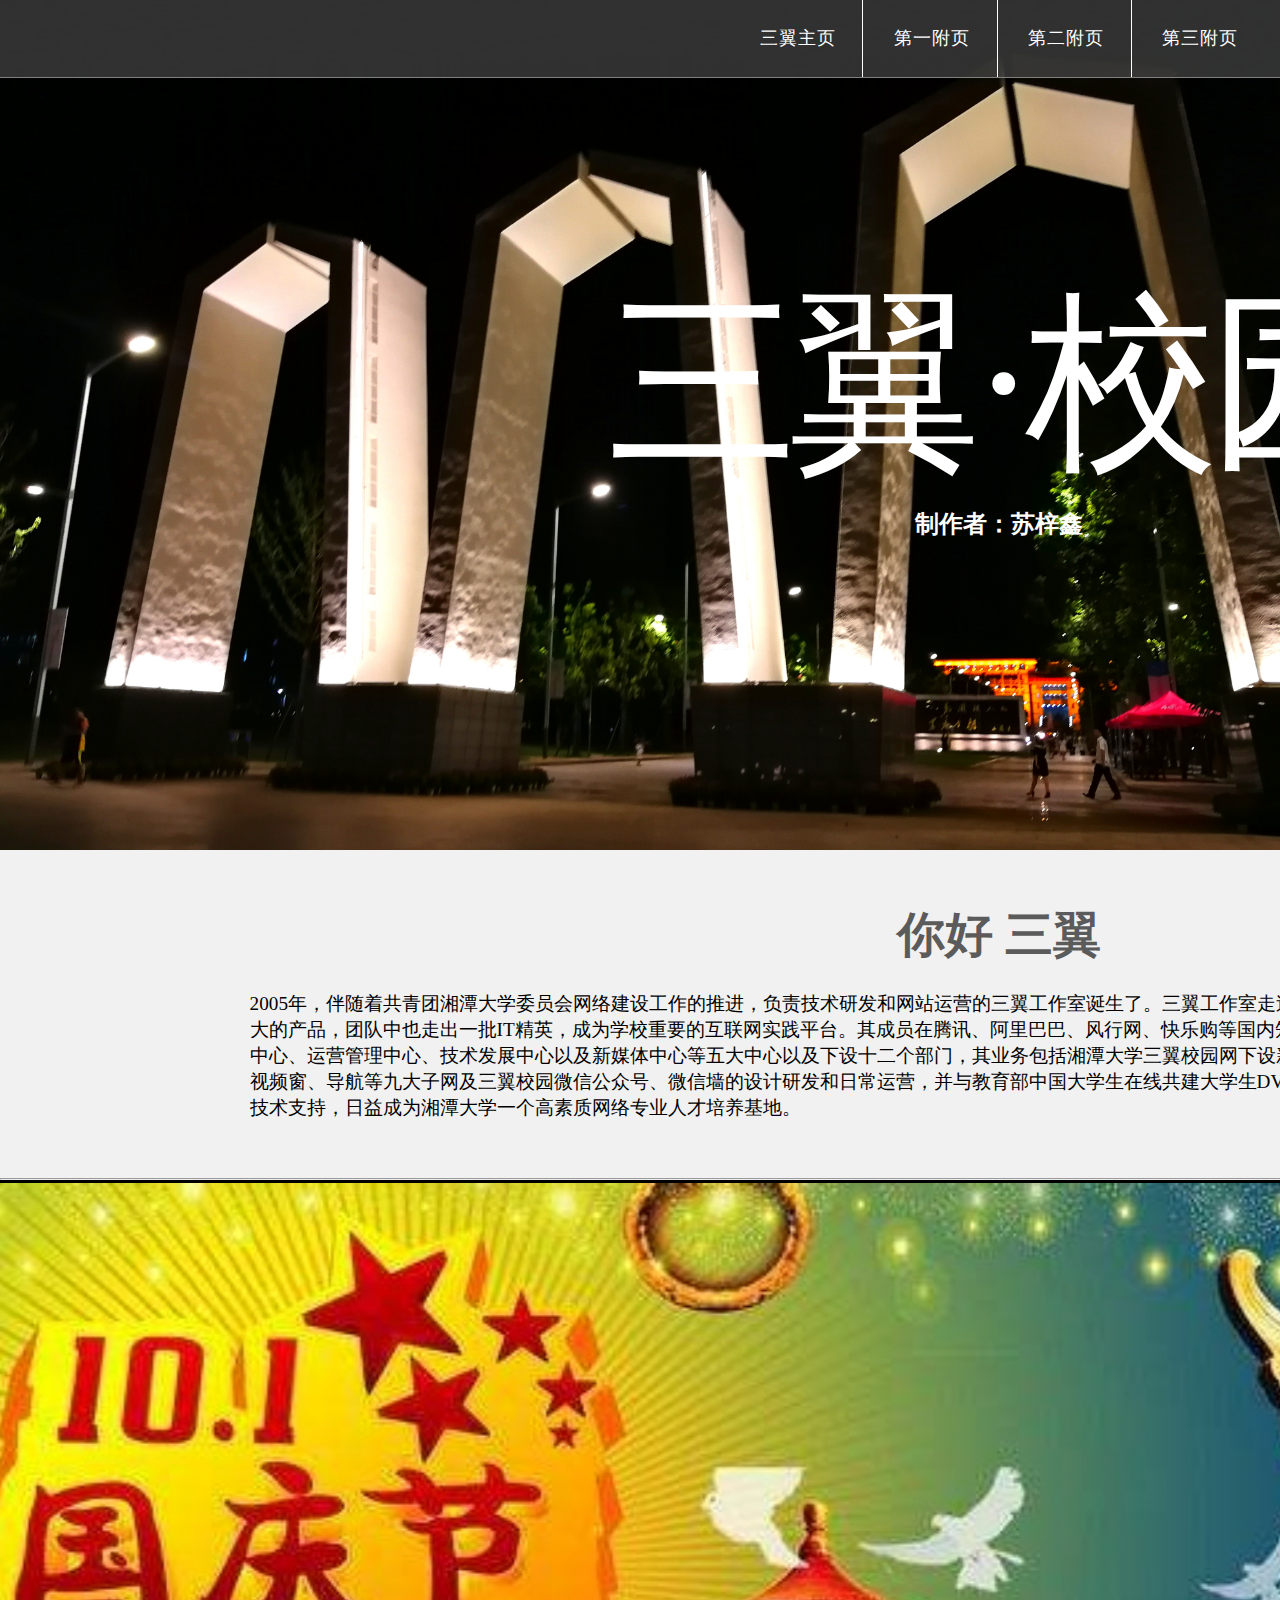
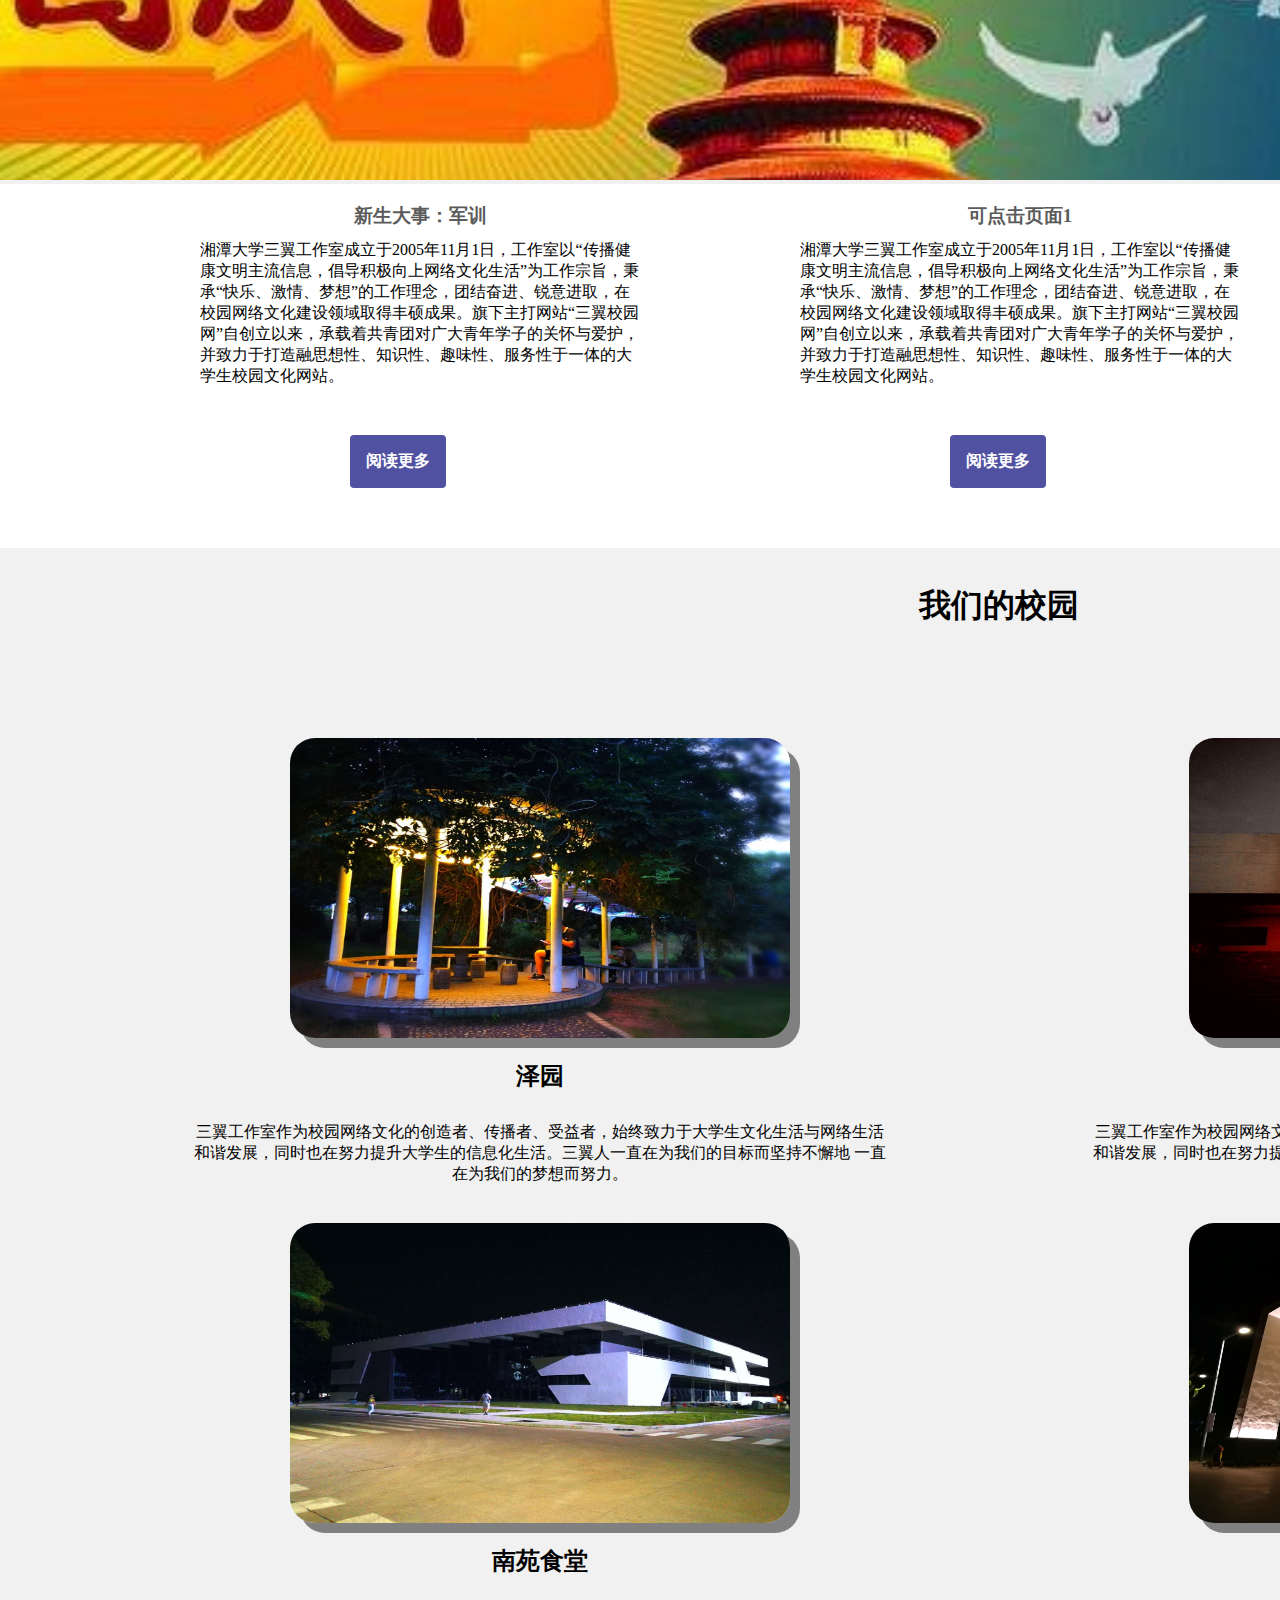
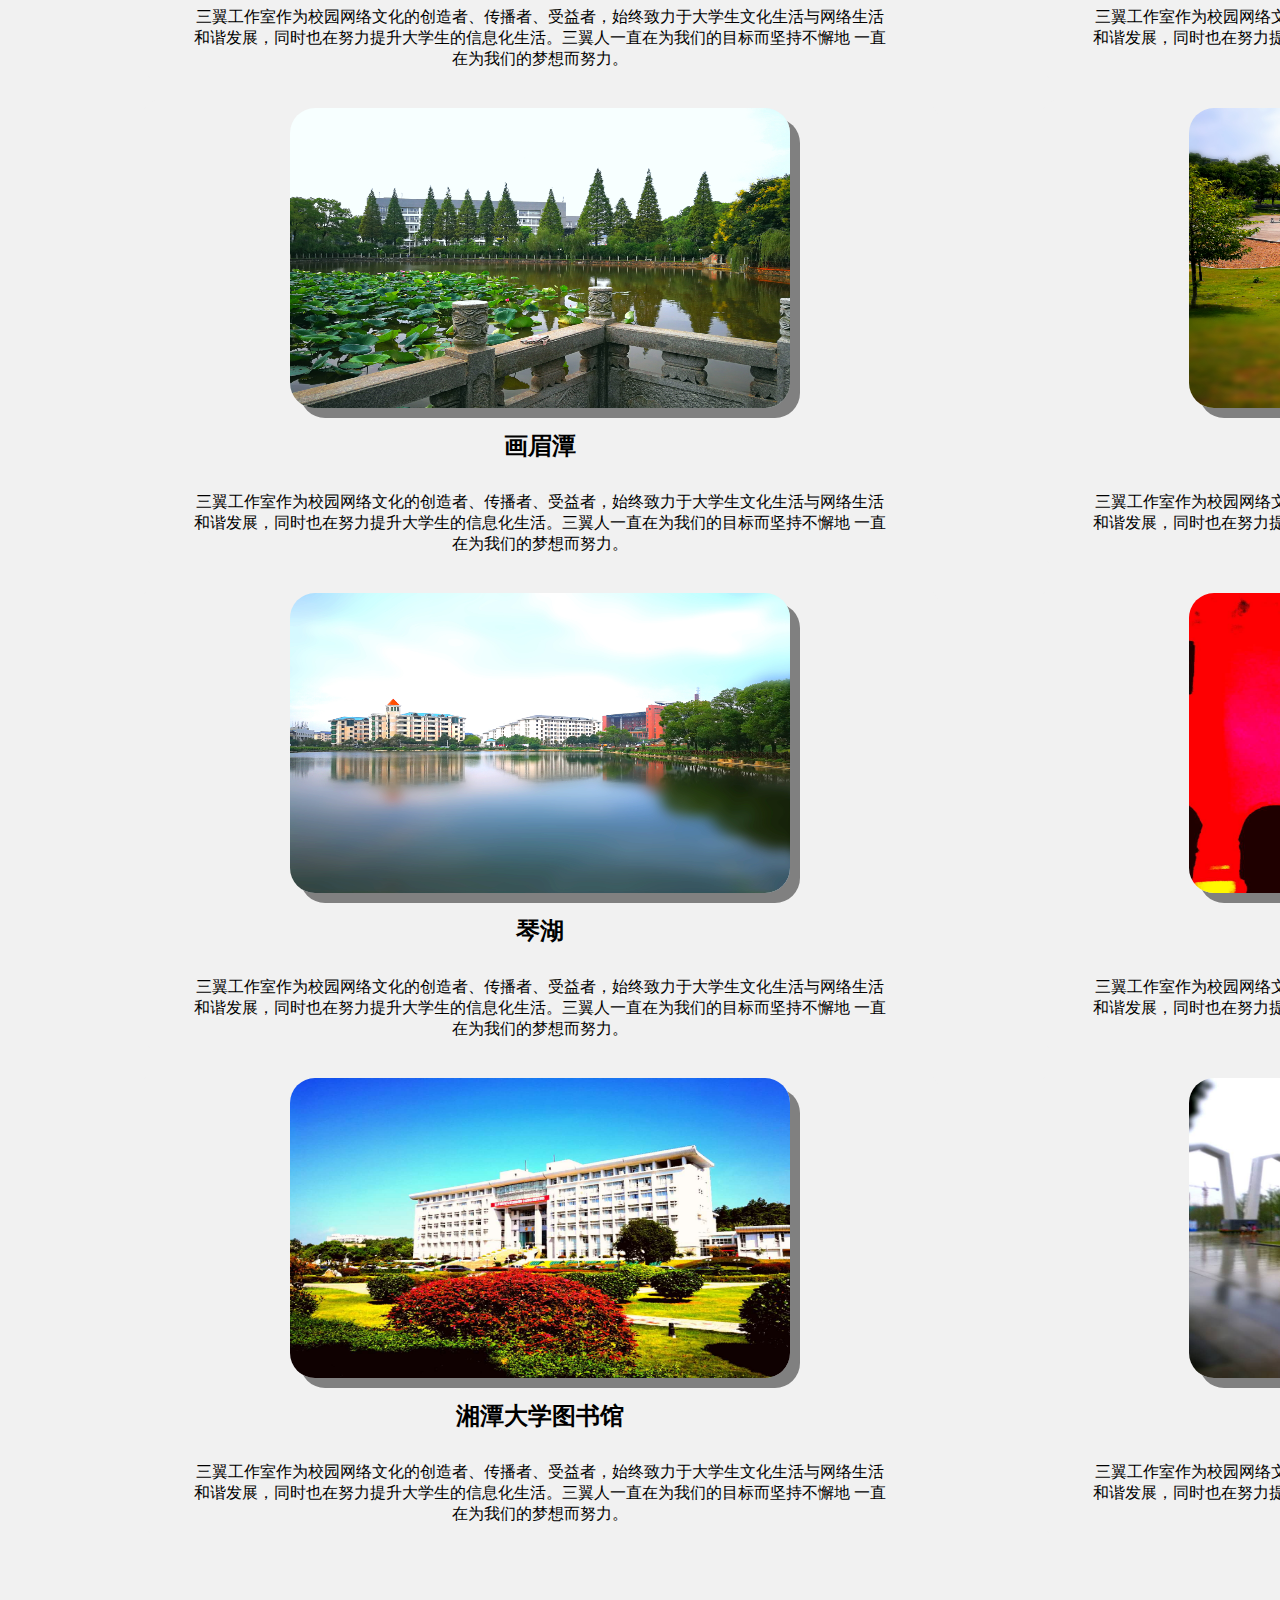
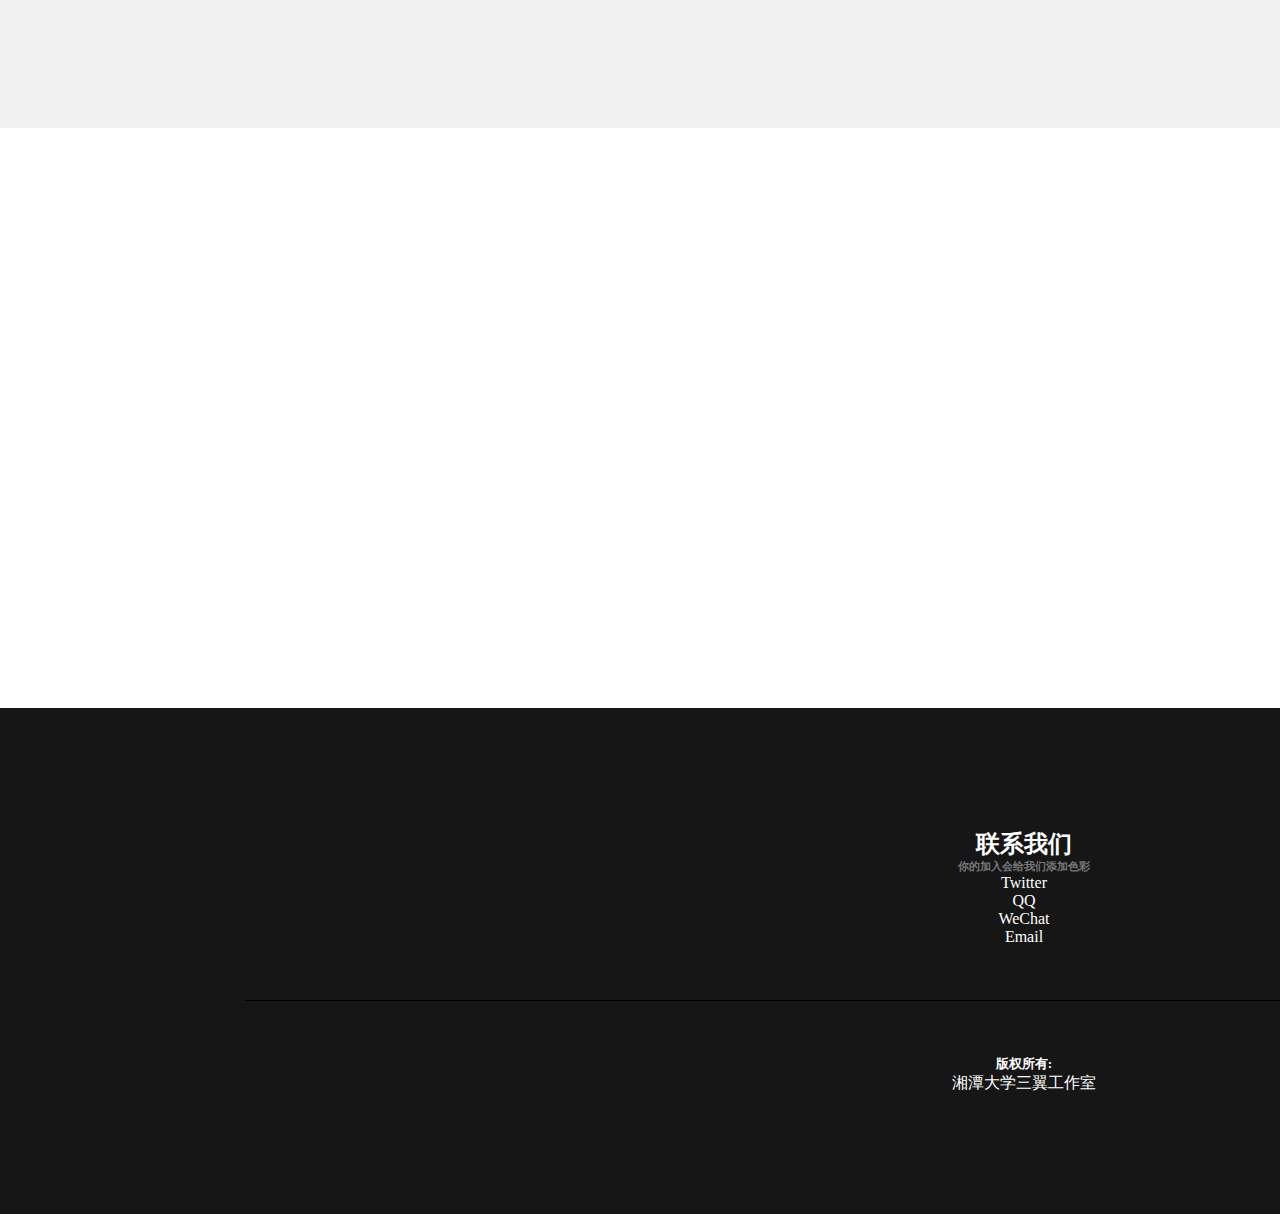
==== commit 69a890ba: "Add files via upload" ====
--- a/index.html
+++ b/index.html
@@ -9,7 +9,7 @@
 <body class="homepage">
 		<!-- 头部 -->
 		<div id="header">
-			<div id="nav-wrapper"> 
+			<div id="nav-wrapper">
 				<!-- 链接 -->
 				<nav id="nav">
 					<ul>
@@ -20,9 +20,9 @@
 					</ul>
 				</nav>
 			</div>
-			
-			<div class="containe0"> 
-				
+
+			<div class="containe0">
+
 				<!-- 三翼标志 -->
 				<div id="logo">
 					<h1><a href="#">三翼·校园</a></h1>
@@ -43,10 +43,29 @@
 					</p>
 					<hr>
 
-					<a href="#"><div class="middle">
+				<!--	<a href="page1.html"><div class="middle">
 						<div><br>一年一度军训季</div>
 					</div>
-					</a>
+					</a>-->
+
+				<div>
+					<marquee direction="left" behavior="alternate" scrollamount="8" scrolldelay="0" loop="-1" width="1998px" height="600px" bgcolor="black" >
+						<table>
+							<tr>
+								<td><a href="page1.html"><img src="./img/guoqing.jpg" width="1500px"></a></td>
+								<td><a href="page1.html"><img src="./img/03.jpg" width="1500"></a></td>
+								<td><a href="page1.html"><img src="./img/zhongqiu.jpg" width="1500"></a></td>
+								<td><a href="page1.html"><img src="./img/01.jpg" width="1500"></a></td>
+								<td><a href="page1.html"><img src="./img/02.jpg" width="1500"></a></td>
+
+
+							</tr>
+						</table>
+
+
+					</marquee>
+				</div>
+
 
 					<div class="row">
 						<div class="u">
@@ -71,8 +90,8 @@
 					</div>
 			</div>
 		</div>
-		
-			
+
+
 	<!-- 主要内容 -->
 
 
@@ -173,20 +192,20 @@
 		</div>
 				</aside>
 </div>
-						
-				
-
-	
+
+
+
+
 
 			<div class="tweet">
 				<section class="section">
 					<br><br>
 					<h1>&ldquo;相信技术的力量&ldquo;</h1>
 					<h6>三翼技术部</h6>
-			
+
 				</section>
 			</div>
-		
+
 
 
 
@@ -208,8 +227,8 @@
 					</ul>
 				</section>
 			</div>
-		
-		
+
+
 
 	<!-- 版权 -->
 
@@ -219,6 +238,6 @@
 				<h5 style="color: white;">版权所有:</h5> <a href="#">湘潭大学三翼工作室</a>
 			</div>
 		</div>
-		
+
 </body>
 </html>
--- a/css/css01.css
+++ b/css/css01.css
@@ -281,7 +281,7 @@
 
 .middle
 {
-	background-image: url("../img/train.jpg");
+	background-image: url(../img/train.jpg);
 	background-size: 1998px;
 	height: 800px;
 }
@@ -400,4 +400,4 @@
 		{
 			text-decoration: none;
 			color: white;
-		}+		}
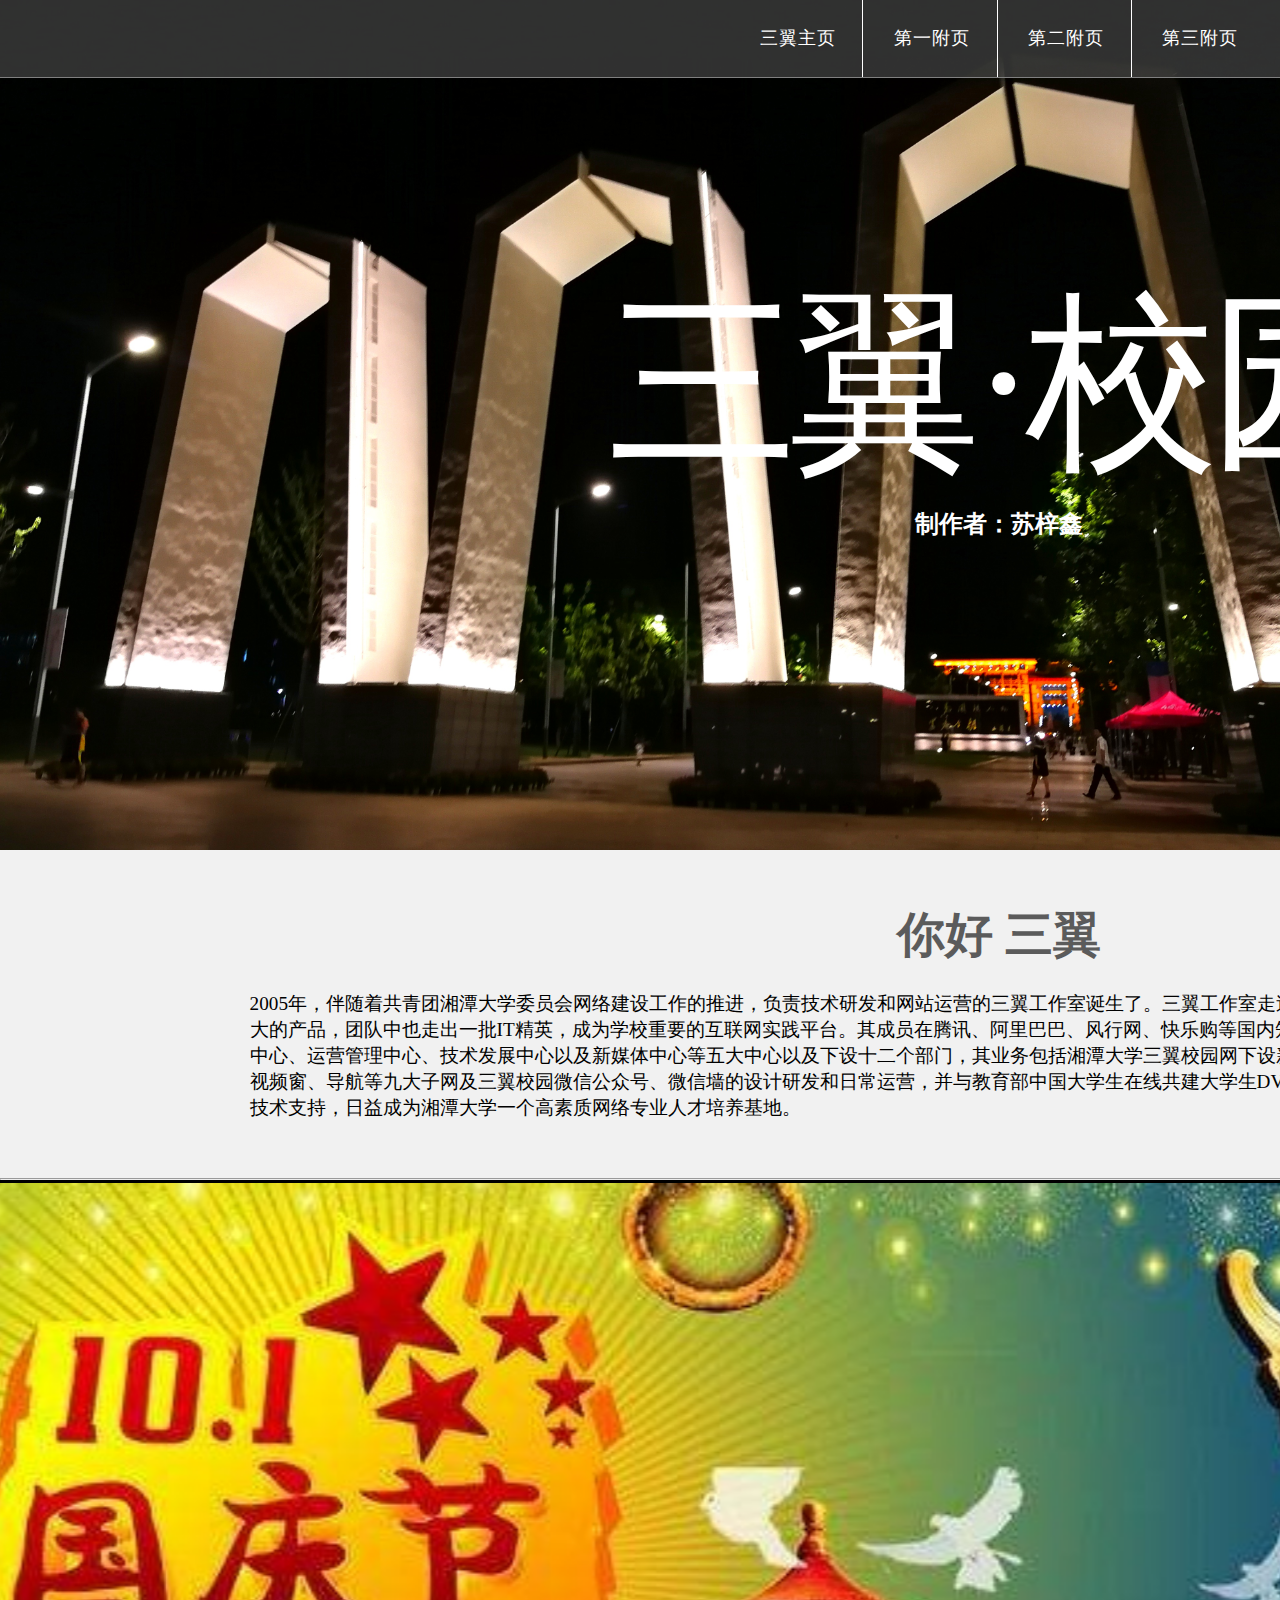
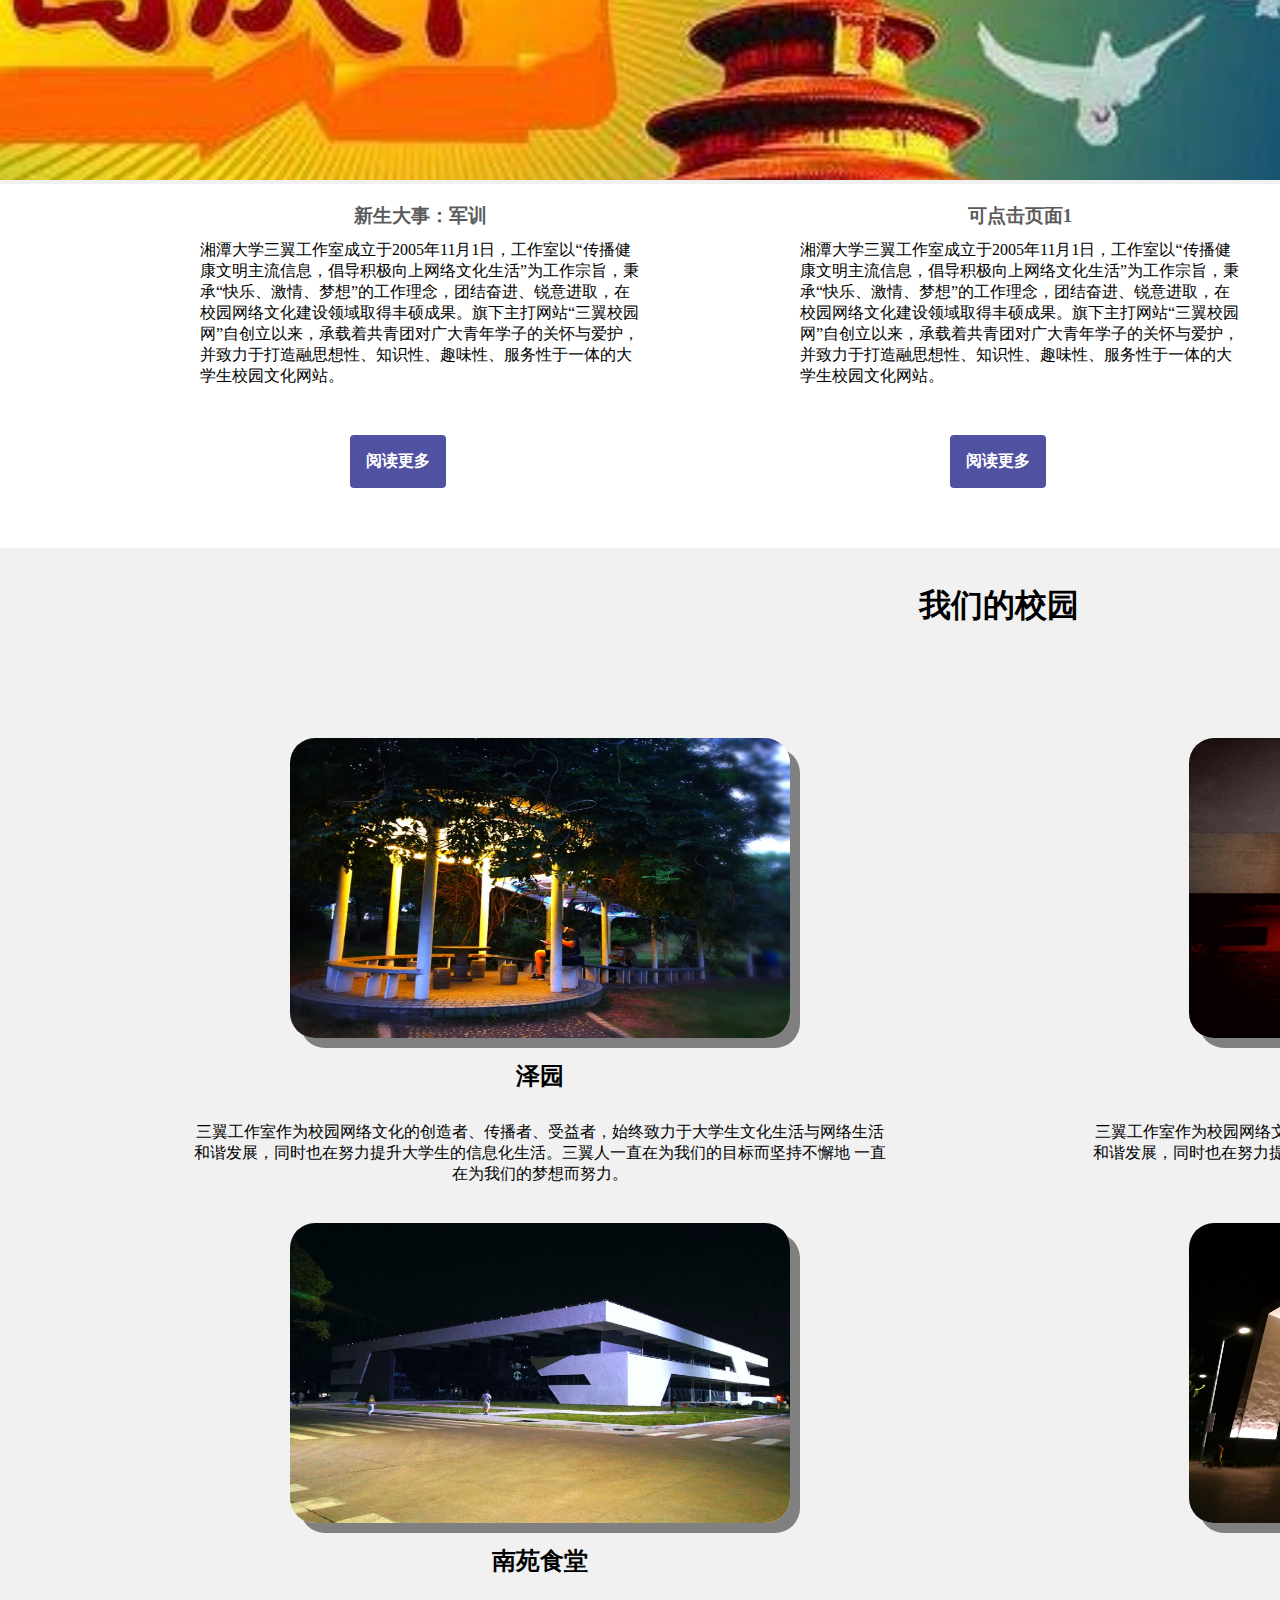
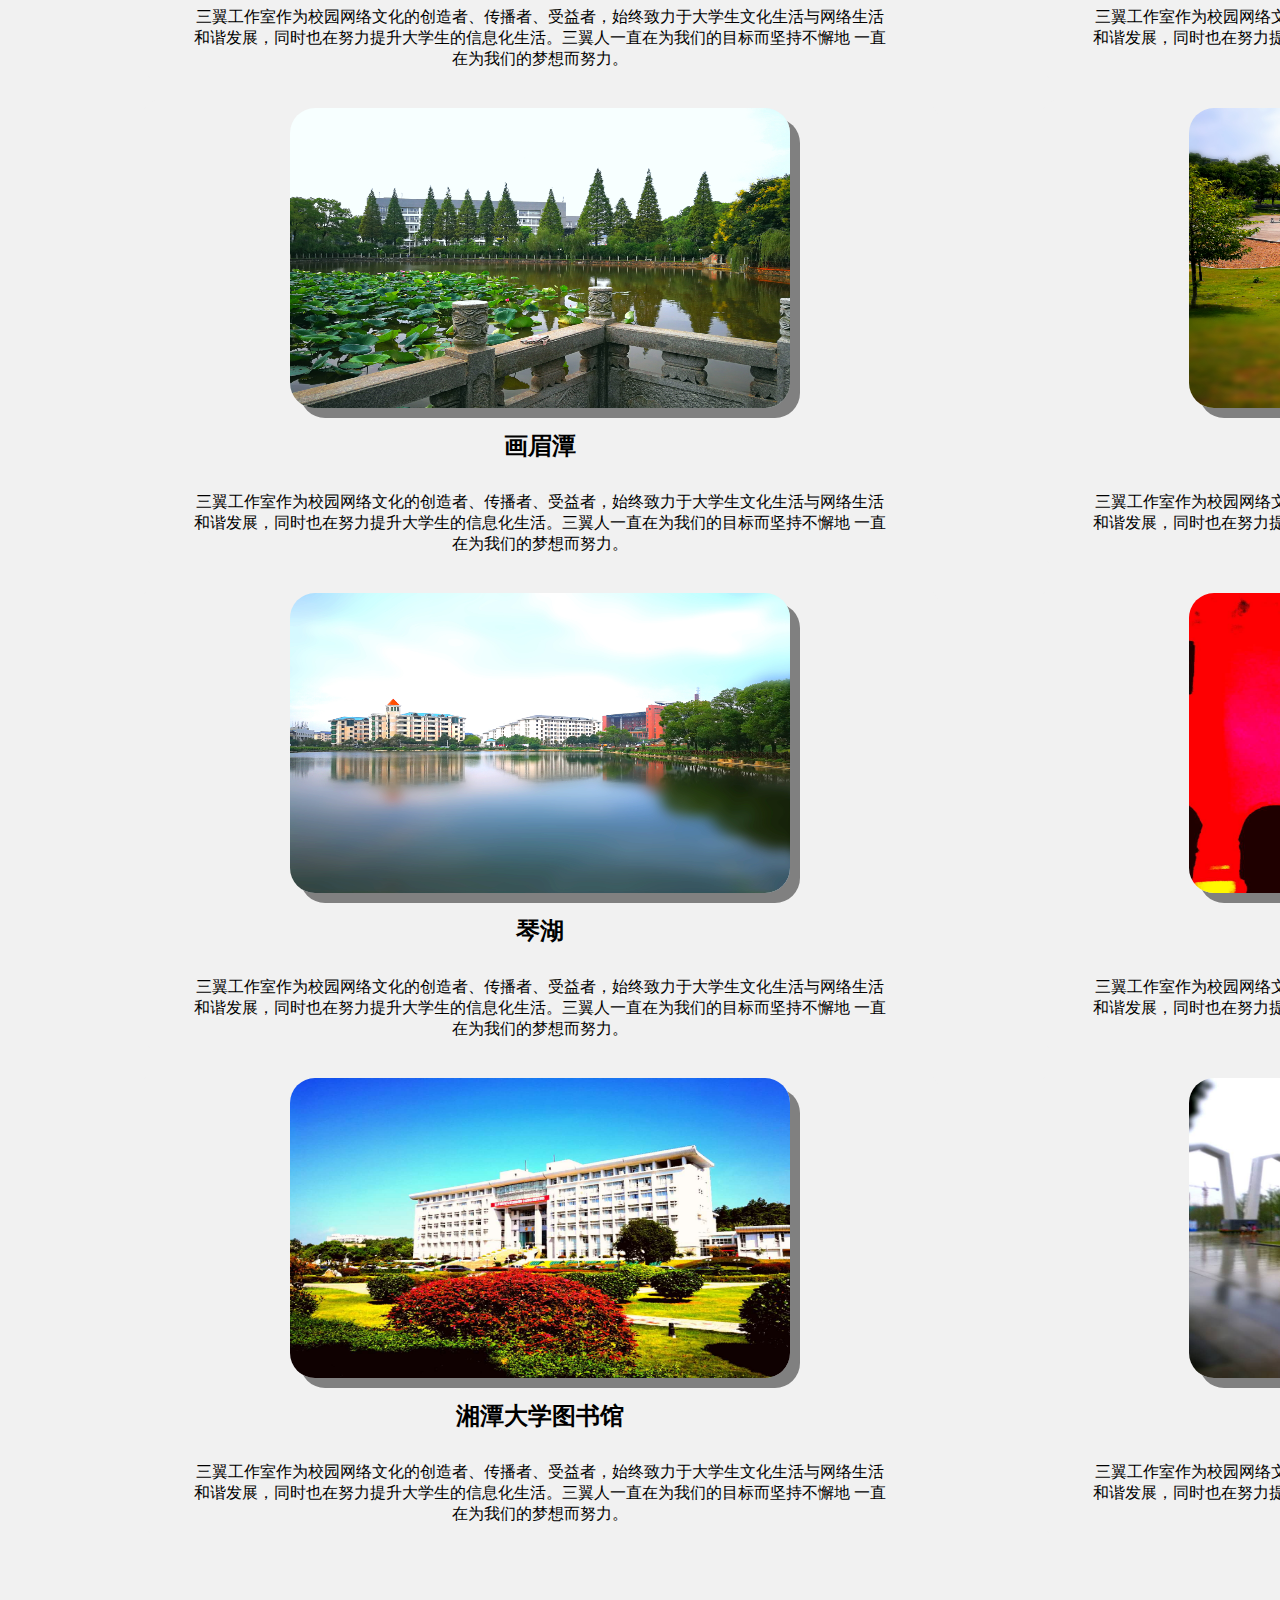
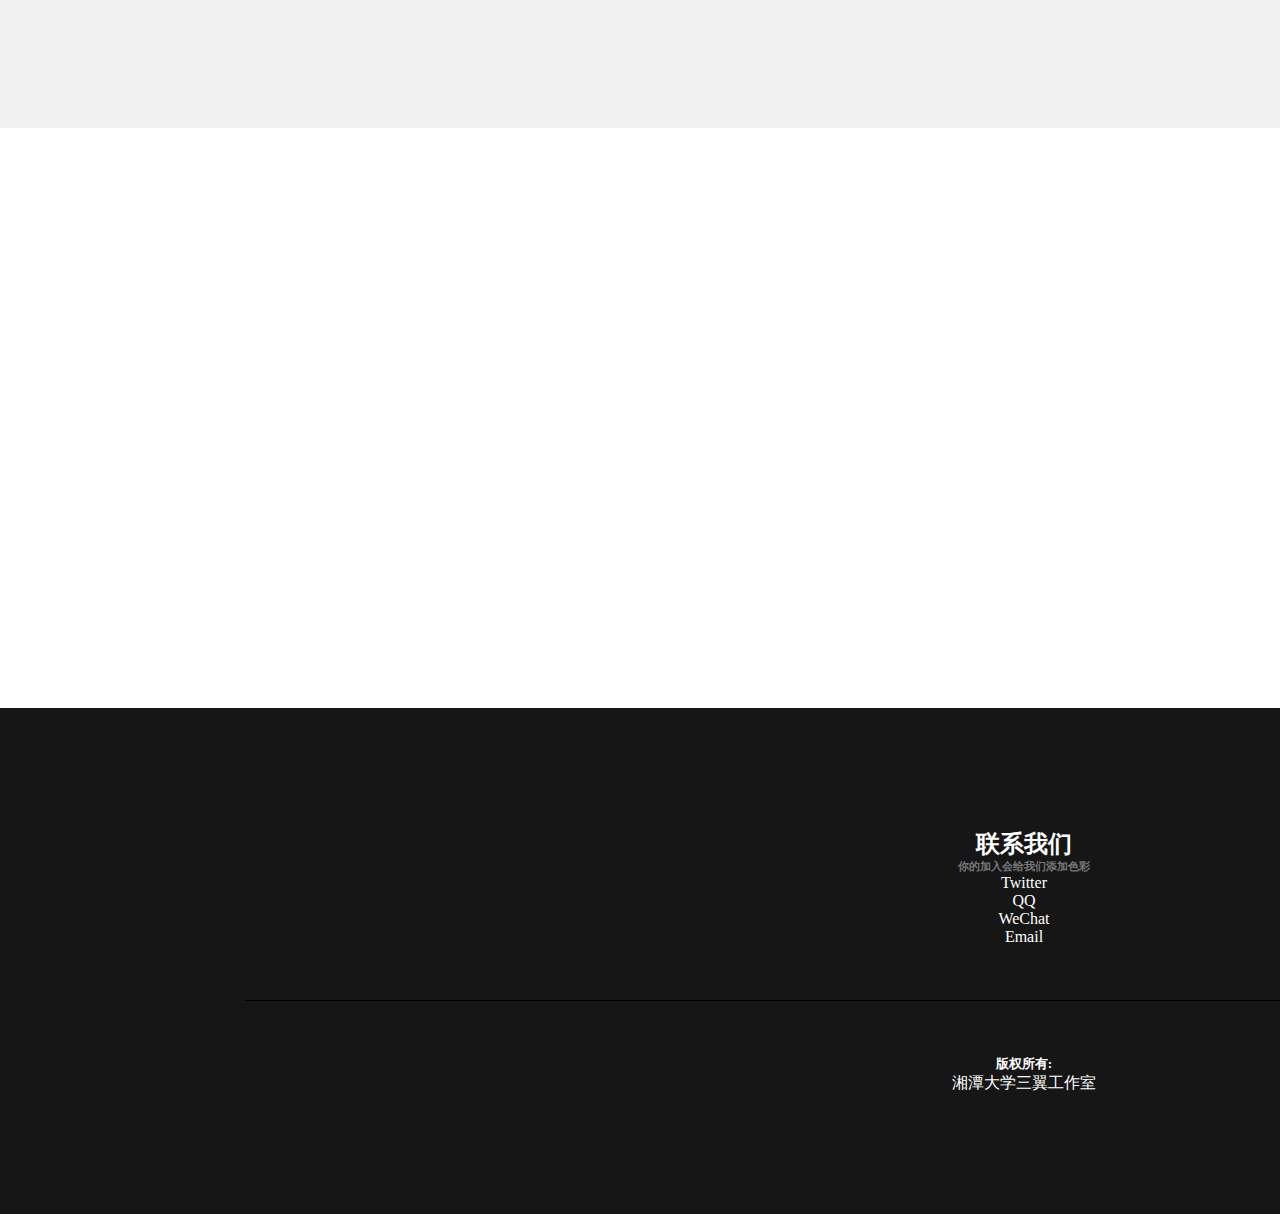
==== commit 7c11227e: "Update index.html" ====
--- a/index.html
+++ b/index.html
@@ -49,7 +49,7 @@
 					</a>-->
 
 				<div>
-					<marquee direction="left" behavior="alternate" scrollamount="8" scrolldelay="0" loop="-1" width="1998px" height="600px" bgcolor="black" >
+					<marquee class="marquee" direction="left" behavior="alternate" scrollamount="8" scrolldelay="0" loop="-1" width="1998px" height="600px" bgcolor="black" >
 						<table>
 							<tr>
 								<td><a href="page1.html"><img src="./img/guoqing.jpg" width="1500px"></a></td>
--- a/css/css01.css
+++ b/css/css01.css
@@ -42,7 +42,7 @@
 
 .homepage #header
 {
-	position: 12em 0 10em 0;
+/*	position: 12em 0 10em 0;*/
 }
 
 /*logo*/
@@ -68,7 +68,6 @@
 	letter-spacing: -0.05em;
 	font-family: Microsoft JhengHei;
 	margin: 0 0 0 0;
-	font-weight: border;
 }
 
 #logo span
@@ -401,3 +400,74 @@
 			text-decoration: none;
 			color: white;
 		}
+
+
+        /*
+        -----------------------------------------------------------------------        */
+        /*page1*/
+
+
+
+        body.page1,html
+        {
+
+            margin: 0 auto;
+        }
+
+        .flash
+        {
+            width: 1998px;
+            height: 1000px;
+            overflow: hidden;
+            padding: 83px;
+            text-align: center;
+        }
+
+
+        .flash .p1
+        {
+            background: url("../img/train.jpg") no-repeat;
+            background-size: cover;
+            position: absolute;
+            display: block;
+            animation:myfirst 10s infinite;
+        }
+
+        .flash .p2
+        {
+            background: url("../img/guoqing.jpg") no-repeat;
+            background-size: cover;
+            position: absolute;
+            display: inline;
+            animation:mysecond 10s infinite;
+
+        }
+
+
+/*@keyframes myfirst
+{
+    0% {opacity: 100}
+    10% {opacity: 0}
+    30% {opacity: 100}
+    40% {opacity: 0}
+    50% {opacity: 100}
+    60% {opacity: 0}
+    70% {opacity: 100}
+    80% {opacity: 0}
+    90% {opacity: 100}
+    100% {opacity: 0}
+}
+
+@keyframes mysecond
+{
+    0% {opacity: 0}
+    10% {opacity: 100}
+    30% {opacity: 0}
+    40% {opacity: 100}
+    50% {opacity: 0}
+    60% {opacity: 100}
+    70% {opacity: 0}
+    80% {opacity: 100}
+    90% {opacity: 0}
+    100% {opacity: 100}
+}*/
